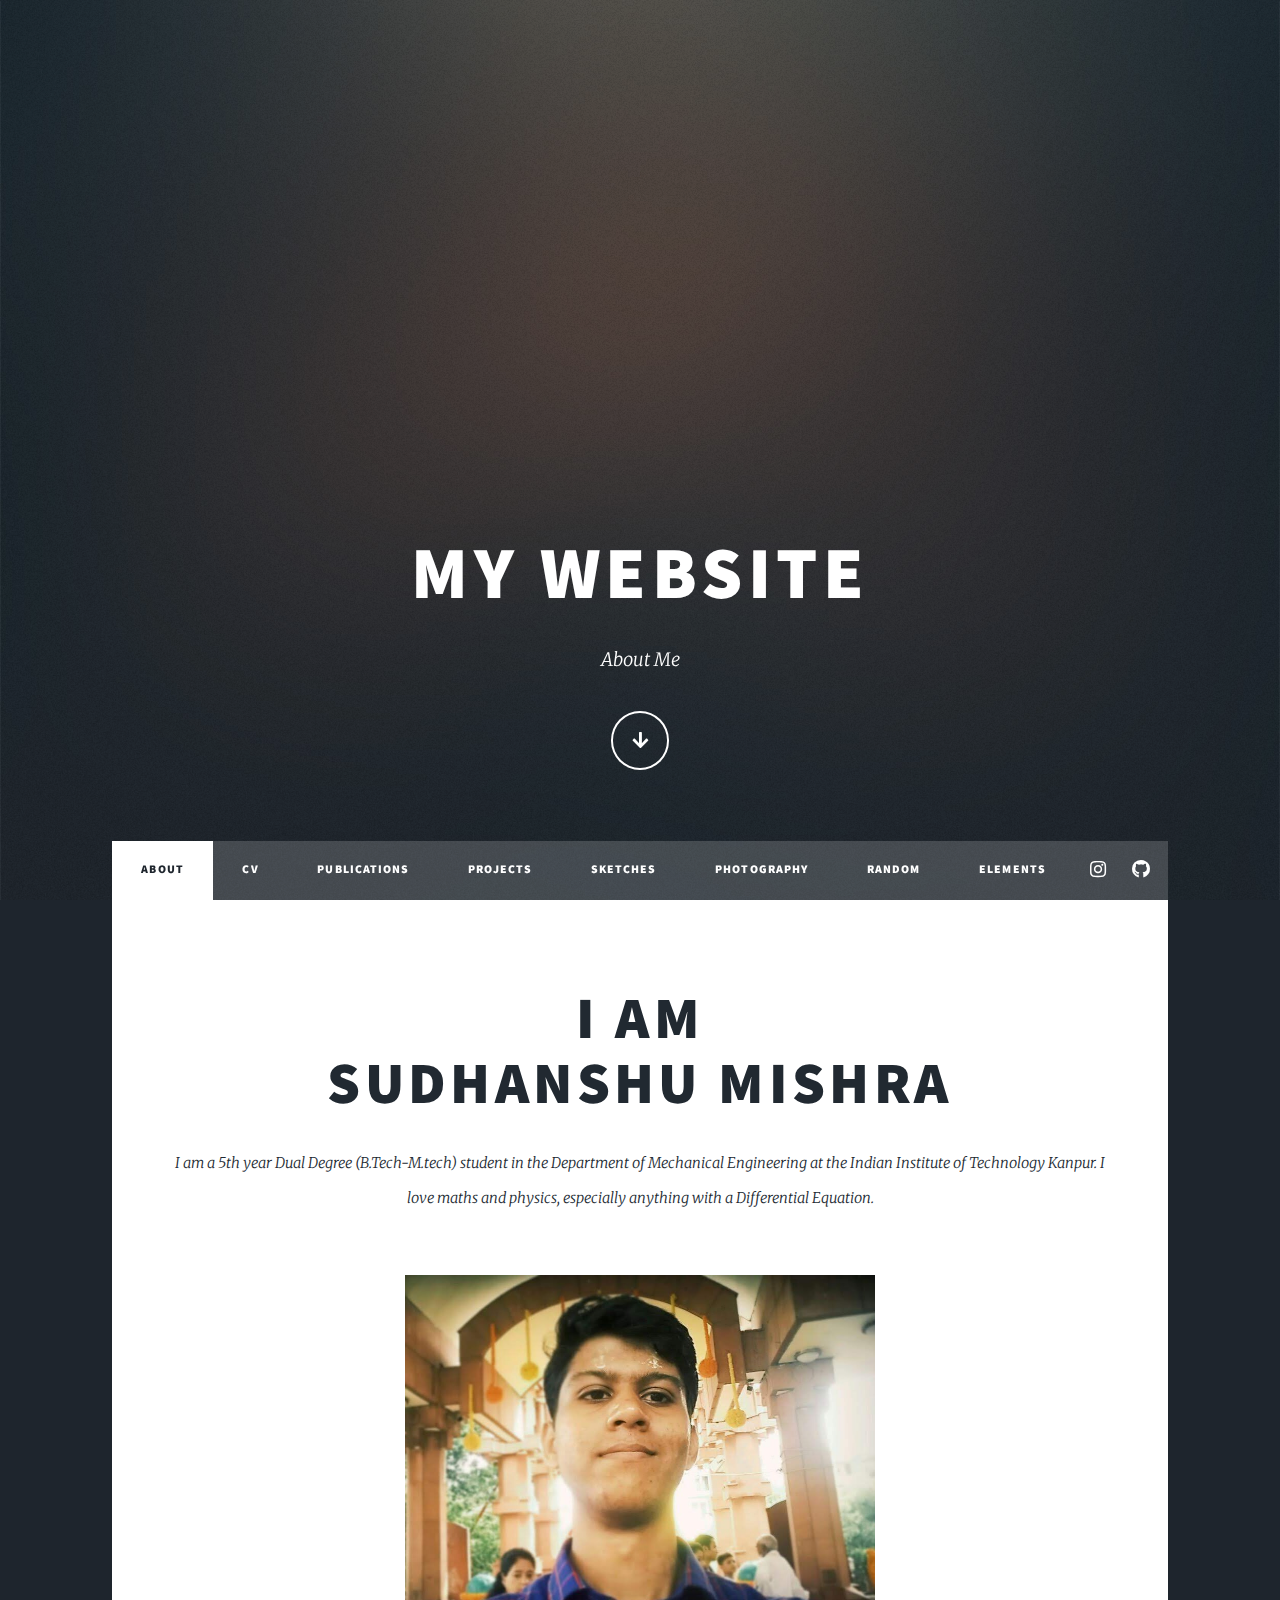
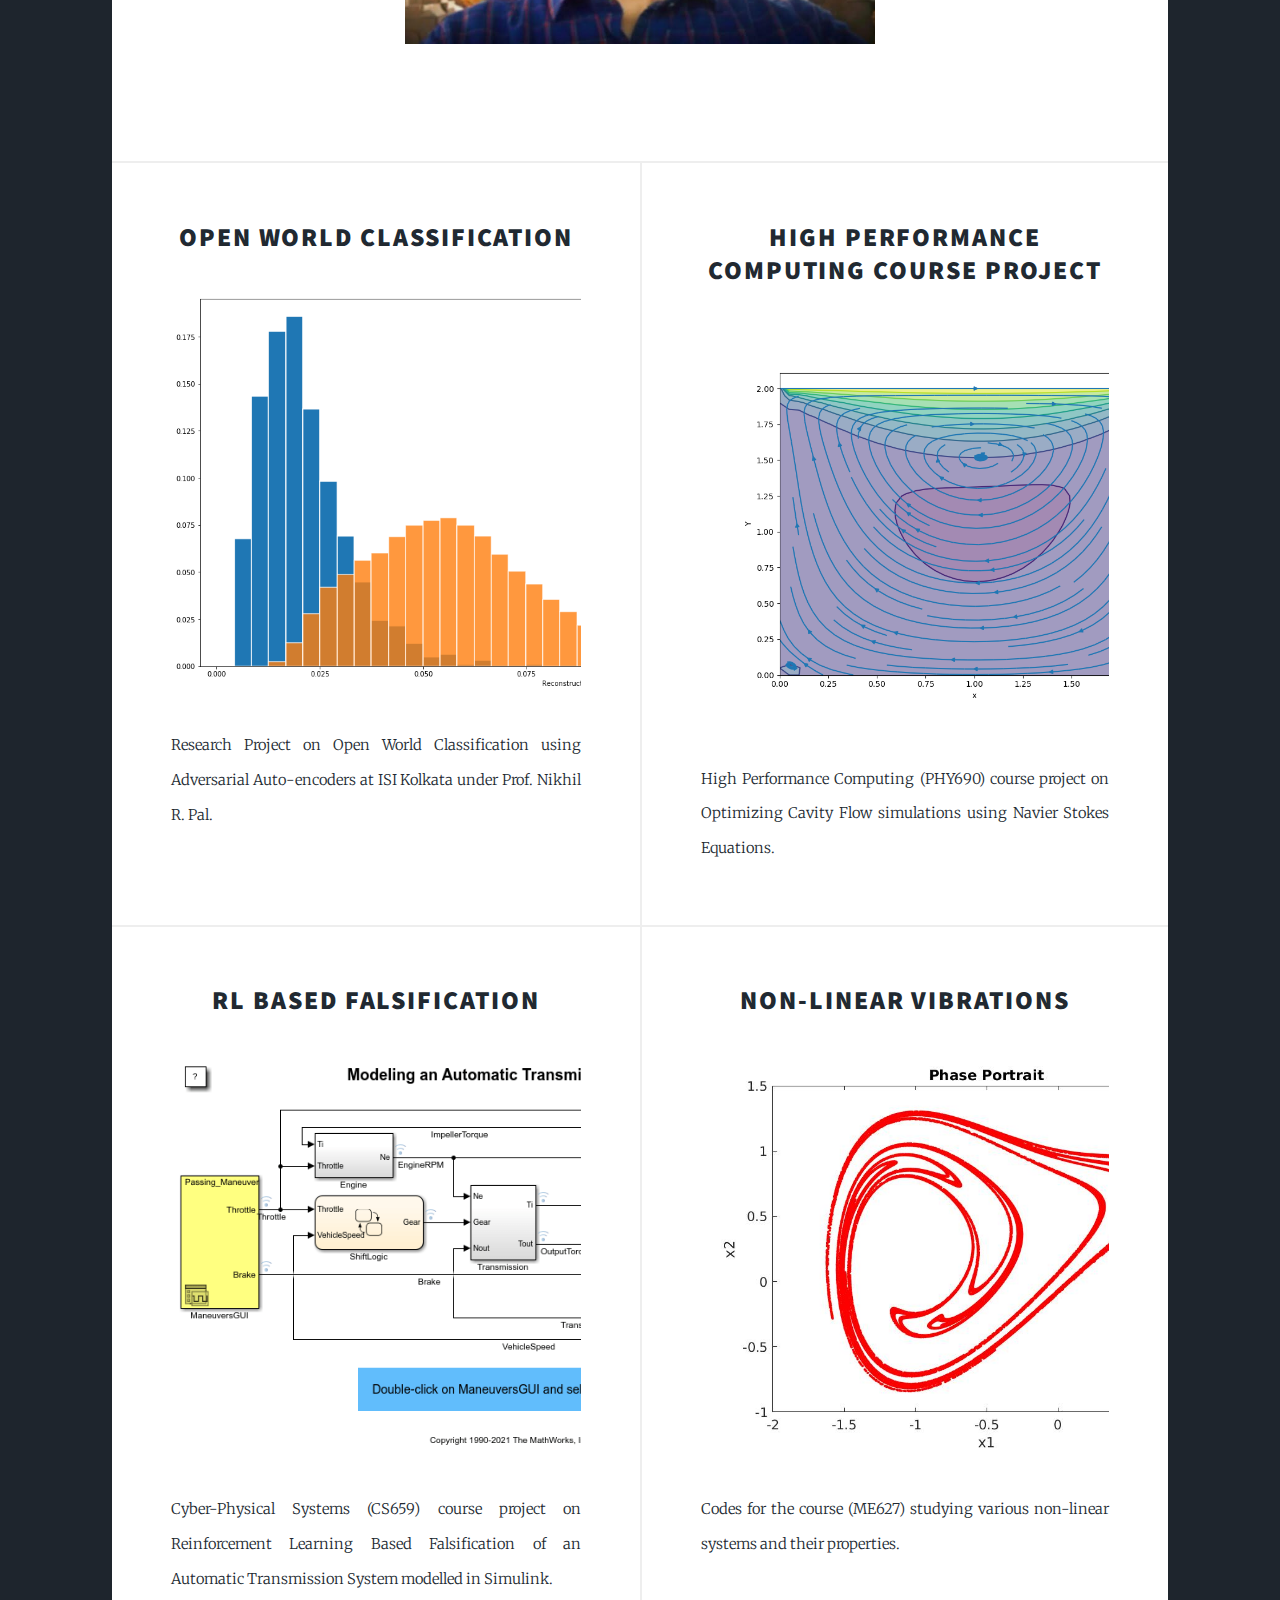
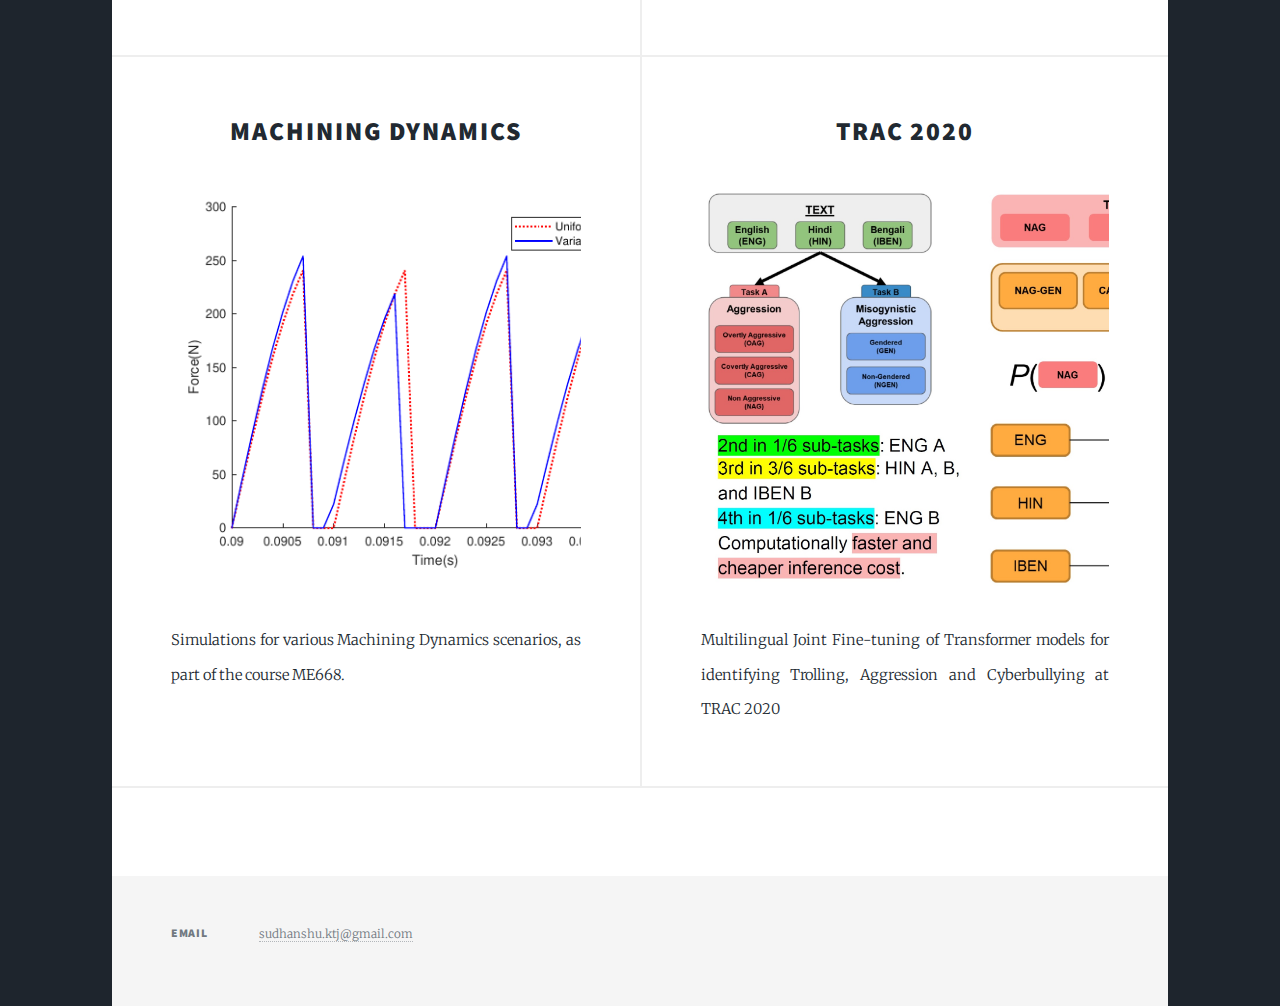
==== index.html @ 84d6fcf0 "added website starter code" ====
<!DOCTYPE HTML>
<!--
	Massively by HTML5 UP
	html5up.net | @ajlkn
	Free for personal and commercial use under the CCA 3.0 license (html5up.net/license)
-->
<html>
	<head>
		<title>My Portfolio</title>
		<meta charset="utf-8" />
		<meta name="viewport" content="width=device-width, initial-scale=1, user-scalable=no" />
		<link rel="stylesheet" href="assets/css/main.css" />
		<noscript><link rel="stylesheet" href="assets/css/noscript.css" /></noscript>
	</head>
	<body class="is-preload">

		<!-- Wrapper -->
			<div id="wrapper" class="fade-in">

				<!-- Intro -->
					<div id="intro">
						<h1>My Website</h1>
						<p> About Me</p>
						<ul class="actions">
							<li><a href="#header" class="button icon solid solo fa-arrow-down scrolly">Continue</a></li>
						</ul>
					</div>

				<!-- Header -->
					<header id="header">
						<a href="index.html" class="logo">Portfolio</a>
					</header>

				<!-- Nav -->
					<nav id="nav">
						<ul class="links">
							<li class="active"><a href="index.html">About Me</a></li>
							<li><a href="generic.html">CV</a></li>
							<li><a href="generic.html">Publications</a></li>
							<li><a href="generic.html">Projects</a></li>
							<li><a href="sketch.html">Sketches</a></li>
							<li><a href="generic.html">Photography</a></li>
							<li><a href="generic.html">Random Stuff</a></li>
							<li><a href="elements.html">Elements Reference</a></li>
						</ul>
						<ul class="icons">
							<li><a href="https://www.instagram.com/the_sudhanshu_mishra/" class="icon brands fa-instagram"><span class="label">Instagram</span></a></li>
							<li><a href="https://github.com/ghostktjMactavish" class="icon brands fa-github"><span class="label">GitHub</span></a></li>
						</ul>
					</nav>

				<!-- Main -->
					<div id="main">

						<!-- Featured Post -->
							<article class="post featured">
								<header class="major">
									
									<h2><a href="#">I am<br />
									Sudhanshu Mishra</a></h2>
									<p>I am a 5th year Dual Degree (B.Tech-M.tech) student in the Department of Mechanical Engineering at the Indian Institute of Technology Kanpur. I love maths and physics, especially anything with a Differential Equation.</p>
								</header>
								<a href="#" class="image main"><img src="images/ProfilePic.jpg" alt="" /></a>
							</article>

						<!-- Posts -->
							<section class="posts">
								<article>
									<header>
										<h2><a href="https://github.com/ghostktjMactavish/Adversarial-Autoencoders">Open World Classification</a></h2>
									</header>
									<a href="#" class="image fit"><img src="images/OpenWorld.png" alt="" /></a>
									<p>Research Project on Open World Classification using Adversarial Auto-encoders at ISI Kolkata under Prof. Nikhil R. Pal.</p>
								</article>
								<article>
									<header>
										<h2><a href="https://github.com/ghostktjMactavish/PHY690Code">High Performance Computing Course Project</a></h2>
									</header>
									<a href="#" class="image fit"><img src="images/PHY690.png" alt="" /></a>
									<p>High Performance Computing (PHY690) course project on Optimizing Cavity Flow simulations using Navier Stokes Equations.</p>
								</article>
								<article>
									<header>
										<h2><a href="https://github.com/ghostktjMactavish/CS659_Project">RL based Falsification</a></h2>
									</header>
									<a href="#" class="image fit"><img src="images/CS659.png" alt="" /></a>
									<p>Cyber-Physical Systems (CS659) course project on Reinforcement Learning Based Falsification of an Automatic Transmission System modelled in Simulink.</p>
								</article>
								<article>
									<header>
										<h2><a href="https://github.com/ghostktjMactavish/Adversarial-Autoencoders">Non-Linear Vibrations</a></h2>
									</header>
									<a href="#" class="image fit"><img src="images/phase_port_IC_chaos.jpg" alt="" /></a>
									<p>Codes for the course (ME627) studying various non-linear systems and their properties.</p>
								</article>
								<article>
									<header>
										<h2><a href="https://github.com/ghostktjMactavish/Adversarial-Autoencoders">Machining Dynamics</a></h2>
									</header>
									<a href="#" class="image fit"><img src="images/ME668.png" alt="" /></a>
									<p>Simulations for various Machining Dynamics scenarios, as part of the course ME668.</p>
								</article>
								<article>
									<header>
										<h2><a href="https://github.com/socialmediaie/TRAC2020">TRAC 2020</a></h2>
									</header>
									<a href="#" class="image fit"><img src="images/TRAC2020.jpg" alt="" /></a>
									<p>Multilingual Joint Fine-tuning of Transformer models for identifying Trolling, Aggression and Cyberbullying at TRAC 2020</p>
								</article>
							</section>

						<!-- Footer -->
							<footer>
								<!----
								<div class="pagination">
									<a href="#" class="page active">1</a>
									<a href="#" class="page">2</a>
									<span class="extra">&hellip;</span>
									<a href="#" class="page">...</a>
									<a href="#" class="next">Next</a>
								</div>
								-->
							</footer>
							

					</div>

				<!-- Footer -->
					<footer id="footer">
						<section class="split contact">
							<section>
								<h3>Email</h3>
								<p><a href="#">sudhanshu.ktj@gmail.com</a></p>
							</section>
						</section>
					</footer>

				<!-- Copyright -->

			</div>

		<!-- Scripts -->
			<script src="assets/js/jquery.min.js"></script>
			<script src="assets/js/jquery.scrollex.min.js"></script>
			<script src="assets/js/jquery.scrolly.min.js"></script>
			<script src="assets/js/browser.min.js"></script>
			<script src="assets/js/breakpoints.min.js"></script>
			<script src="assets/js/util.js"></script>
			<script src="assets/js/main.js"></script>

	</body>
</html>
---- assets/css/main.css ----
@import url(fontawesome-all.min.css);
@import url("https://fonts.googleapis.com/css?family=Merriweather:300,700,300italic,700italic|Source+Sans+Pro:900");

/*
	Massively by HTML5 UP
	html5up.net | @ajlkn
	Free for personal and commercial use under the CCA 3.0 license (html5up.net/license)
*/

html, body, div, span, applet, object,
iframe, h1, h2, h3, h4, h5, h6, p, blockquote,
pre, a, abbr, acronym, address, big, cite,
code, del, dfn, em, img, ins, kbd, q, s, samp,
small, strike, strong, sub, sup, tt, var, b,
u, i, center, dl, dt, dd, ol, ul, li, fieldset,
form, label, legend, table, caption, tbody,
tfoot, thead, tr, th, td, article, aside,
canvas, details, embed, figure, figcaption,
footer, header, hgroup, menu, nav, output, ruby,
section, summary, time, mark, audio, video {
	margin: 0;
	padding: 0;
	border: 0;
	font-size: 100%;
	font: inherit;
	vertical-align: baseline;}

article, aside, details, figcaption, figure,
footer, header, hgroup, menu, nav, section {
	display: block;}

body {
	line-height: 1;
}

ol, ul {
	list-style: none;
}

blockquote, q {
	quotes: none;
}

	blockquote:before, blockquote:after, q:before, q:after {
		content: '';
		content: none;
	}

table {
	border-collapse: collapse;
	border-spacing: 0;
}

body {
	-webkit-text-size-adjust: none;
}

mark {
	background-color: transparent;
	color: inherit;
}

input::-moz-focus-inner {
	border: 0;
	padding: 0;
}

input, select, textarea {
	-moz-appearance: none;
	-webkit-appearance: none;
	-ms-appearance: none;
	appearance: none;
}

/* Basic */

	@-ms-viewport {
		width: device-width;
	}

	body {
		-ms-overflow-style: scrollbar;
	}

	@media screen and (max-width: 480px) {

		html, body {
			min-width: 320px;
		}

	}

	html {
		box-sizing: border-box;
	}

	*, *:before, *:after {
		box-sizing: inherit;
	}

	body {
		background-color: #1e252d;
	}

		body.is-preload *, body.is-preload *:before, body.is-preload *:after {
			-moz-animation: none !important;
			-webkit-animation: none !important;
			-ms-animation: none !important;
			animation: none !important;
			-moz-transition: none !important;
			-webkit-transition: none !important;
			-ms-transition: none !important;
			transition: none !important;
		}

/* Type */

	html {
		font-size: 16pt;
	}

		@media screen and (max-width: 1680px) {

			html {
				font-size: 12pt;
			}

		}

		@media screen and (max-width: 1280px) {

			html {
				font-size: 11pt;
			}

		}

		@media screen and (max-width: 360px) {

			html {
				font-size: 10pt;
			}

		}

	body {
		color: #212931;
	}

	body, input, select, textarea {
		font-family: "Merriweather", Georgia, serif;
		font-weight: 300;
		font-size: 1rem;
		line-height: 2.375;
	}

	a {
		-moz-transition: color 0.2s ease-in-out, background-color 0.2s ease-in-out, border-color 0.2s ease-in-out, box-shadow 0.2s ease-in-out;
		-webkit-transition: color 0.2s ease-in-out, background-color 0.2s ease-in-out, border-color 0.2s ease-in-out, box-shadow 0.2s ease-in-out;
		-ms-transition: color 0.2s ease-in-out, background-color 0.2s ease-in-out, border-color 0.2s ease-in-out, box-shadow 0.2s ease-in-out;
		transition: color 0.2s ease-in-out, background-color 0.2s ease-in-out, border-color 0.2s ease-in-out, box-shadow 0.2s ease-in-out;
		border-bottom: dotted 1px;
		text-decoration: none;
	}

		a:hover {
			border-bottom-color: transparent;
		}

	strong, b {
		font-weight: 600;
	}

	em, i {
		font-style: italic;
	}

	p {
		text-align: justify;
		margin: 0 0 2rem 0;
	}

	h1, h2, h3, h4, h5, h6 {
		font-family: "Source Sans Pro", Helvetica, sans-serif;
		font-weight: 900;
		line-height: 1.5;
		letter-spacing: 0.075em;
		text-transform: uppercase;
		margin: 0 0 1rem 0;
	}

		h1 a, h2 a, h3 a, h4 a, h5 a, h6 a {
			border-bottom: 0;
			color: inherit;
			text-decoration: none;
		}

	h1 {
		font-size: 4rem;
		line-height: 1.1;
		margin: 0 0 2rem 0;
	}

	h2 {
		font-size: 1.75rem;
		line-height: 1.3;
		margin: 0 0 1.5rem 0;
	}

	h3 {
		font-size: 1.25rem;
		margin: 0 0 1.5rem 0;
	}

	h4 {
		font-size: 1rem;
	}

	h5 {
		font-size: 0.9rem;
	}

	h6 {
		font-size: 0.8rem;
	}

	sub {
		font-size: 0.8rem;
		position: relative;
		top: 0.5rem;
	}

	sup {
		font-size: 0.8rem;
		position: relative;
		top: -0.5rem;
	}

	blockquote {
		border-left: solid 4px;
		font-style: italic;
		margin: 0 0 2rem 0;
		padding: 0.5rem 0 0.5rem 2rem;
	}

	code {
		border: solid 2px;
		font-family: "Courier New", monospace;
		font-size: 0.9rem;
		margin: 0 0.25rem;
		padding: 0.25rem 0.65rem;
	}

	pre {
		-webkit-overflow-scrolling: touch;
		font-family: "Courier New", monospace;
		font-size: 0.9rem;
		margin: 0 0 2rem 0;
	}

		pre code {
			display: block;
			line-height: 1.75;
			padding: 1rem 1.5rem;
			overflow-x: auto;
		}

	hr {
		border: 0;
		border-bottom: solid 2px;
		margin: 3rem 0;
	}

		hr.major {
			margin: 5rem 0;
		}

	.align-left {
		text-align: left;
	}

	.align-center {
		text-align: center;
	}

	.align-right {
		text-align: right;
	}

	input, select, textarea {
		color: #212931;
	}

	a {
		color: #212931;
		border-bottom-color: rgba(33, 41, 49, 0.5);
	}

		a:hover {
			border-bottom-color: transparent;
			color: #18bfef !important;
		}

	strong, b {
		color: #212931;
	}

	h1, h2, h3, h4, h5, h6 {
		color: #212931;
	}

	blockquote {
		border-left-color: #eeeeee;
	}

	code {
		background: rgba(220, 220, 220, 0.25);
		border-color: #eeeeee;
	}

	hr {
		border-bottom-color: #eeeeee;
	}

/* Row */

	.row {
		display: flex;
		flex-wrap: wrap;
		box-sizing: border-box;
		align-items: stretch;
	}

		.row > * {
			box-sizing: border-box;
		}

		.row.gtr-uniform > * > :last-child {
			margin-bottom: 0;
		}

		.row.aln-left {
			justify-content: flex-start;
		}

		.row.aln-center {
			justify-content: center;
		}

		.row.aln-right {
			justify-content: flex-end;
		}

		.row.aln-top {
			align-items: flex-start;
		}

		.row.aln-middle {
			align-items: center;
		}

		.row.aln-bottom {
			align-items: flex-end;
		}

		.row > .imp {
			order: -1;
		}

		.row > .col-1 {
			width: 8.33333%;
		}

		.row > .off-1 {
			margin-left: 8.33333%;
		}

		.row > .col-2 {
			width: 16.66667%;
		}

		.row > .off-2 {
			margin-left: 16.66667%;
		}

		.row > .col-3 {
			width: 25%;
		}

		.row > .off-3 {
			margin-left: 25%;
		}

		.row > .col-4 {
			width: 33.33333%;
		}

		.row > .off-4 {
			margin-left: 33.33333%;
		}

		.row > .col-5 {
			width: 41.66667%;
		}

		.row > .off-5 {
			margin-left: 41.66667%;
		}

		.row > .col-6 {
			width: 50%;
		}

		.row > .off-6 {
			margin-left: 50%;
		}

		.row > .col-7 {
			width: 58.33333%;
		}

		.row > .off-7 {
			margin-left: 58.33333%;
		}

		.row > .col-8 {
			width: 66.66667%;
		}

		.row > .off-8 {
			margin-left: 66.66667%;
		}

		.row > .col-9 {
			width: 75%;
		}

		.row > .off-9 {
			margin-left: 75%;
		}

		.row > .col-10 {
			width: 83.33333%;
		}

		.row > .off-10 {
			margin-left: 83.33333%;
		}

		.row > .col-11 {
			width: 91.66667%;
		}

		.row > .off-11 {
			margin-left: 91.66667%;
		}

		.row > .col-12 {
			width: 100%;
		}

		.row > .off-12 {
			margin-left: 100%;
		}

		.row.gtr-0 {
			margin-top: 0;
			margin-left: 0rem;
		}

			.row.gtr-0 > * {
				padding: 0 0 0 0rem;
			}

			.row.gtr-0.gtr-uniform {
				margin-top: 0rem;
			}

				.row.gtr-0.gtr-uniform > * {
					padding-top: 0rem;
				}

		.row.gtr-25 {
			margin-top: 0;
			margin-left: -0.375rem;
		}

			.row.gtr-25 > * {
				padding: 0 0 0 0.375rem;
			}

			.row.gtr-25.gtr-uniform {
				margin-top: -0.375rem;
			}

				.row.gtr-25.gtr-uniform > * {
					padding-top: 0.375rem;
				}

		.row.gtr-50 {
			margin-top: 0;
			margin-left: -0.75rem;
		}

			.row.gtr-50 > * {
				padding: 0 0 0 0.75rem;
			}

			.row.gtr-50.gtr-uniform {
				margin-top: -0.75rem;
			}

				.row.gtr-50.gtr-uniform > * {
					padding-top: 0.75rem;
				}

		.row {
			margin-top: 0;
			margin-left: -1.5rem;
		}

			.row > * {
				padding: 0 0 0 1.5rem;
			}

			.row.gtr-uniform {
				margin-top: -1.5rem;
			}

				.row.gtr-uniform > * {
					padding-top: 1.5rem;
				}

		.row.gtr-150 {
			margin-top: 0;
			margin-left: -2.25rem;
		}

			.row.gtr-150 > * {
				padding: 0 0 0 2.25rem;
			}

			.row.gtr-150.gtr-uniform {
				margin-top: -2.25rem;
			}

				.row.gtr-150.gtr-uniform > * {
					padding-top: 2.25rem;
				}

		.row.gtr-200 {
			margin-top: 0;
			margin-left: -3rem;
		}

			.row.gtr-200 > * {
				padding: 0 0 0 3rem;
			}

			.row.gtr-200.gtr-uniform {
				margin-top: -3rem;
			}

				.row.gtr-200.gtr-uniform > * {
					padding-top: 3rem;
				}

		@media screen and (max-width: 1680px) {

			.row {
				display: flex;
				flex-wrap: wrap;
				box-sizing: border-box;
				align-items: stretch;
			}

				.row > * {
					box-sizing: border-box;
				}

				.row.gtr-uniform > * > :last-child {
					margin-bottom: 0;
				}

				.row.aln-left {
					justify-content: flex-start;
				}

				.row.aln-center {
					justify-content: center;
				}

				.row.aln-right {
					justify-content: flex-end;
				}

				.row.aln-top {
					align-items: flex-start;
				}

				.row.aln-middle {
					align-items: center;
				}

				.row.aln-bottom {
					align-items: flex-end;
				}

				.row > .imp-xlarge {
					order: -1;
				}

				.row > .col-1-xlarge {
					width: 8.33333%;
				}

				.row > .off-1-xlarge {
					margin-left: 8.33333%;
				}

				.row > .col-2-xlarge {
					width: 16.66667%;
				}

				.row > .off-2-xlarge {
					margin-left: 16.66667%;
				}

				.row > .col-3-xlarge {
					width: 25%;
				}

				.row > .off-3-xlarge {
					margin-left: 25%;
				}

				.row > .col-4-xlarge {
					width: 33.33333%;
				}

				.row > .off-4-xlarge {
					margin-left: 33.33333%;
				}

				.row > .col-5-xlarge {
					width: 41.66667%;
				}

				.row > .off-5-xlarge {
					margin-left: 41.66667%;
				}

				.row > .col-6-xlarge {
					width: 50%;
				}

				.row > .off-6-xlarge {
					margin-left: 50%;
				}

				.row > .col-7-xlarge {
					width: 58.33333%;
				}

				.row > .off-7-xlarge {
					margin-left: 58.33333%;
				}

				.row > .col-8-xlarge {
					width: 66.66667%;
				}

				.row > .off-8-xlarge {
					margin-left: 66.66667%;
				}

				.row > .col-9-xlarge {
					width: 75%;
				}

				.row > .off-9-xlarge {
					margin-left: 75%;
				}

				.row > .col-10-xlarge {
					width: 83.33333%;
				}

				.row > .off-10-xlarge {
					margin-left: 83.33333%;
				}

				.row > .col-11-xlarge {
					width: 91.66667%;
				}

				.row > .off-11-xlarge {
					margin-left: 91.66667%;
				}

				.row > .col-12-xlarge {
					width: 100%;
				}

				.row > .off-12-xlarge {
					margin-left: 100%;
				}

				.row.gtr-0 {
					margin-top: 0;
					margin-left: 0rem;
				}

					.row.gtr-0 > * {
						padding: 0 0 0 0rem;
					}

					.row.gtr-0.gtr-uniform {
						margin-top: 0rem;
					}

						.row.gtr-0.gtr-uniform > * {
							padding-top: 0rem;
						}

				.row.gtr-25 {
					margin-top: 0;
					margin-left: -0.375rem;
				}

					.row.gtr-25 > * {
						padding: 0 0 0 0.375rem;
					}

					.row.gtr-25.gtr-uniform {
						margin-top: -0.375rem;
					}

						.row.gtr-25.gtr-uniform > * {
							padding-top: 0.375rem;
						}

				.row.gtr-50 {
					margin-top: 0;
					margin-left: -0.75rem;
				}

					.row.gtr-50 > * {
						padding: 0 0 0 0.75rem;
					}

					.row.gtr-50.gtr-uniform {
						margin-top: -0.75rem;
					}

						.row.gtr-50.gtr-uniform > * {
							padding-top: 0.75rem;
						}

				.row {
					margin-top: 0;
					margin-left: -1.5rem;
				}

					.row > * {
						padding: 0 0 0 1.5rem;
					}

					.row.gtr-uniform {
						margin-top: -1.5rem;
					}

						.row.gtr-uniform > * {
							padding-top: 1.5rem;
						}

				.row.gtr-150 {
					margin-top: 0;
					margin-left: -2.25rem;
				}

					.row.gtr-150 > * {
						padding: 0 0 0 2.25rem;
					}

					.row.gtr-150.gtr-uniform {
						margin-top: -2.25rem;
					}

						.row.gtr-150.gtr-uniform > * {
							padding-top: 2.25rem;
						}

				.row.gtr-200 {
					margin-top: 0;
					margin-left: -3rem;
				}

					.row.gtr-200 > * {
						padding: 0 0 0 3rem;
					}

					.row.gtr-200.gtr-uniform {
						margin-top: -3rem;
					}

						.row.gtr-200.gtr-uniform > * {
							padding-top: 3rem;
						}

		}

		@media screen and (max-width: 1280px) {

			.row {
				display: flex;
				flex-wrap: wrap;
				box-sizing: border-box;
				align-items: stretch;
			}

				.row > * {
					box-sizing: border-box;
				}

				.row.gtr-uniform > * > :last-child {
					margin-bottom: 0;
				}

				.row.aln-left {
					justify-content: flex-start;
				}

				.row.aln-center {
					justify-content: center;
				}

				.row.aln-right {
					justify-content: flex-end;
				}

				.row.aln-top {
					align-items: flex-start;
				}

				.row.aln-middle {
					align-items: center;
				}

				.row.aln-bottom {
					align-items: flex-end;
				}

				.row > .imp-large {
					order: -1;
				}

				.row > .col-1-large {
					width: 8.33333%;
				}

				.row > .off-1-large {
					margin-left: 8.33333%;
				}

				.row > .col-2-large {
					width: 16.66667%;
				}

				.row > .off-2-large {
					margin-left: 16.66667%;
				}

				.row > .col-3-large {
					width: 25%;
				}

				.row > .off-3-large {
					margin-left: 25%;
				}

				.row > .col-4-large {
					width: 33.33333%;
				}

				.row > .off-4-large {
					margin-left: 33.33333%;
				}

				.row > .col-5-large {
					width: 41.66667%;
				}

				.row > .off-5-large {
					margin-left: 41.66667%;
				}

				.row > .col-6-large {
					width: 50%;
				}

				.row > .off-6-large {
					margin-left: 50%;
				}

				.row > .col-7-large {
					width: 58.33333%;
				}

				.row > .off-7-large {
					margin-left: 58.33333%;
				}

				.row > .col-8-large {
					width: 66.66667%;
				}

				.row > .off-8-large {
					margin-left: 66.66667%;
				}

				.row > .col-9-large {
					width: 75%;
				}

				.row > .off-9-large {
					margin-left: 75%;
				}

				.row > .col-10-large {
					width: 83.33333%;
				}

				.row > .off-10-large {
					margin-left: 83.33333%;
				}

				.row > .col-11-large {
					width: 91.66667%;
				}

				.row > .off-11-large {
					margin-left: 91.66667%;
				}

				.row > .col-12-large {
					width: 100%;
				}

				.row > .off-12-large {
					margin-left: 100%;
				}

				.row.gtr-0 {
					margin-top: 0;
					margin-left: 0rem;
				}

					.row.gtr-0 > * {
						padding: 0 0 0 0rem;
					}

					.row.gtr-0.gtr-uniform {
						margin-top: 0rem;
					}

						.row.gtr-0.gtr-uniform > * {
							padding-top: 0rem;
						}

				.row.gtr-25 {
					margin-top: 0;
					margin-left: -0.375rem;
				}

					.row.gtr-25 > * {
						padding: 0 0 0 0.375rem;
					}

					.row.gtr-25.gtr-uniform {
						margin-top: -0.375rem;
					}

						.row.gtr-25.gtr-uniform > * {
							padding-top: 0.375rem;
						}

				.row.gtr-50 {
					margin-top: 0;
					margin-left: -0.75rem;
				}

					.row.gtr-50 > * {
						padding: 0 0 0 0.75rem;
					}

					.row.gtr-50.gtr-uniform {
						margin-top: -0.75rem;
					}

						.row.gtr-50.gtr-uniform > * {
							padding-top: 0.75rem;
						}

				.row {
					margin-top: 0;
					margin-left: -1.5rem;
				}

					.row > * {
						padding: 0 0 0 1.5rem;
					}

					.row.gtr-uniform {
						margin-top: -1.5rem;
					}

						.row.gtr-uniform > * {
							padding-top: 1.5rem;
						}

				.row.gtr-150 {
					margin-top: 0;
					margin-left: -2.25rem;
				}

					.row.gtr-150 > * {
						padding: 0 0 0 2.25rem;
					}

					.row.gtr-150.gtr-uniform {
						margin-top: -2.25rem;
					}

						.row.gtr-150.gtr-uniform > * {
							padding-top: 2.25rem;
						}

				.row.gtr-200 {
					margin-top: 0;
					margin-left: -3rem;
				}

					.row.gtr-200 > * {
						padding: 0 0 0 3rem;
					}

					.row.gtr-200.gtr-uniform {
						margin-top: -3rem;
					}

						.row.gtr-200.gtr-uniform > * {
							padding-top: 3rem;
						}

		}

		@media screen and (max-width: 980px) {

			.row {
				display: flex;
				flex-wrap: wrap;
				box-sizing: border-box;
				align-items: stretch;
			}

				.row > * {
					box-sizing: border-box;
				}

				.row.gtr-uniform > * > :last-child {
					margin-bottom: 0;
				}

				.row.aln-left {
					justify-content: flex-start;
				}

				.row.aln-center {
					justify-content: center;
				}

				.row.aln-right {
					justify-content: flex-end;
				}

				.row.aln-top {
					align-items: flex-start;
				}

				.row.aln-middle {
					align-items: center;
				}

				.row.aln-bottom {
					align-items: flex-end;
				}

				.row > .imp-medium {
					order: -1;
				}

				.row > .col-1-medium {
					width: 8.33333%;
				}

				.row > .off-1-medium {
					margin-left: 8.33333%;
				}

				.row > .col-2-medium {
					width: 16.66667%;
				}

				.row > .off-2-medium {
					margin-left: 16.66667%;
				}

				.row > .col-3-medium {
					width: 25%;
				}

				.row > .off-3-medium {
					margin-left: 25%;
				}

				.row > .col-4-medium {
					width: 33.33333%;
				}

				.row > .off-4-medium {
					margin-left: 33.33333%;
				}

				.row > .col-5-medium {
					width: 41.66667%;
				}

				.row > .off-5-medium {
					margin-left: 41.66667%;
				}

				.row > .col-6-medium {
					width: 50%;
				}

				.row > .off-6-medium {
					margin-left: 50%;
				}

				.row > .col-7-medium {
					width: 58.33333%;
				}

				.row > .off-7-medium {
					margin-left: 58.33333%;
				}

				.row > .col-8-medium {
					width: 66.66667%;
				}

				.row > .off-8-medium {
					margin-left: 66.66667%;
				}

				.row > .col-9-medium {
					width: 75%;
				}

				.row > .off-9-medium {
					margin-left: 75%;
				}

				.row > .col-10-medium {
					width: 83.33333%;
				}

				.row > .off-10-medium {
					margin-left: 83.33333%;
				}

				.row > .col-11-medium {
					width: 91.66667%;
				}

				.row > .off-11-medium {
					margin-left: 91.66667%;
				}

				.row > .col-12-medium {
					width: 100%;
				}

				.row > .off-12-medium {
					margin-left: 100%;
				}

				.row.gtr-0 {
					margin-top: 0;
					margin-left: 0rem;
				}

					.row.gtr-0 > * {
						padding: 0 0 0 0rem;
					}

					.row.gtr-0.gtr-uniform {
						margin-top: 0rem;
					}

						.row.gtr-0.gtr-uniform > * {
							padding-top: 0rem;
						}

				.row.gtr-25 {
					margin-top: 0;
					margin-left: -0.375rem;
				}

					.row.gtr-25 > * {
						padding: 0 0 0 0.375rem;
					}

					.row.gtr-25.gtr-uniform {
						margin-top: -0.375rem;
					}

						.row.gtr-25.gtr-uniform > * {
							padding-top: 0.375rem;
						}

				.row.gtr-50 {
					margin-top: 0;
					margin-left: -0.75rem;
				}

					.row.gtr-50 > * {
						padding: 0 0 0 0.75rem;
					}

					.row.gtr-50.gtr-uniform {
						margin-top: -0.75rem;
					}

						.row.gtr-50.gtr-uniform > * {
							padding-top: 0.75rem;
						}

				.row {
					margin-top: 0;
					margin-left: -1.5rem;
				}

					.row > * {
						padding: 0 0 0 1.5rem;
					}

					.row.gtr-uniform {
						margin-top: -1.5rem;
					}

						.row.gtr-uniform > * {
							padding-top: 1.5rem;
						}

				.row.gtr-150 {
					margin-top: 0;
					margin-left: -2.25rem;
				}

					.row.gtr-150 > * {
						padding: 0 0 0 2.25rem;
					}

					.row.gtr-150.gtr-uniform {
						margin-top: -2.25rem;
					}

						.row.gtr-150.gtr-uniform > * {
							padding-top: 2.25rem;
						}

				.row.gtr-200 {
					margin-top: 0;
					margin-left: -3rem;
				}

					.row.gtr-200 > * {
						padding: 0 0 0 3rem;
					}

					.row.gtr-200.gtr-uniform {
						margin-top: -3rem;
					}

						.row.gtr-200.gtr-uniform > * {
							padding-top: 3rem;
						}

		}

		@media screen and (max-width: 736px) {

			.row {
				display: flex;
				flex-wrap: wrap;
				box-sizing: border-box;
				align-items: stretch;
			}

				.row > * {
					box-sizing: border-box;
				}

				.row.gtr-uniform > * > :last-child {
					margin-bottom: 0;
				}

				.row.aln-left {
					justify-content: flex-start;
				}

				.row.aln-center {
					justify-content: center;
				}

				.row.aln-right {
					justify-content: flex-end;
				}

				.row.aln-top {
					align-items: flex-start;
				}

				.row.aln-middle {
					align-items: center;
				}

				.row.aln-bottom {
					align-items: flex-end;
				}

				.row > .imp-small {
					order: -1;
				}

				.row > .col-1-small {
					width: 8.33333%;
				}

				.row > .off-1-small {
					margin-left: 8.33333%;
				}

				.row > .col-2-small {
					width: 16.66667%;
				}

				.row > .off-2-small {
					margin-left: 16.66667%;
				}

				.row > .col-3-small {
					width: 25%;
				}

				.row > .off-3-small {
					margin-left: 25%;
				}

				.row > .col-4-small {
					width: 33.33333%;
				}

				.row > .off-4-small {
					margin-left: 33.33333%;
				}

				.row > .col-5-small {
					width: 41.66667%;
				}

				.row > .off-5-small {
					margin-left: 41.66667%;
				}

				.row > .col-6-small {
					width: 50%;
				}

				.row > .off-6-small {
					margin-left: 50%;
				}

				.row > .col-7-small {
					width: 58.33333%;
				}

				.row > .off-7-small {
					margin-left: 58.33333%;
				}

				.row > .col-8-small {
					width: 66.66667%;
				}

				.row > .off-8-small {
					margin-left: 66.66667%;
				}

				.row > .col-9-small {
					width: 75%;
				}

				.row > .off-9-small {
					margin-left: 75%;
				}

				.row > .col-10-small {
					width: 83.33333%;
				}

				.row > .off-10-small {
					margin-left: 83.33333%;
				}

				.row > .col-11-small {
					width: 91.66667%;
				}

				.row > .off-11-small {
					margin-left: 91.66667%;
				}

				.row > .col-12-small {
					width: 100%;
				}

				.row > .off-12-small {
					margin-left: 100%;
				}

				.row.gtr-0 {
					margin-top: 0;
					margin-left: 0rem;
				}

					.row.gtr-0 > * {
						padding: 0 0 0 0rem;
					}

					.row.gtr-0.gtr-uniform {
						margin-top: 0rem;
					}

						.row.gtr-0.gtr-uniform > * {
							padding-top: 0rem;
						}

				.row.gtr-25 {
					margin-top: 0;
					margin-left: -0.375rem;
				}

					.row.gtr-25 > * {
						padding: 0 0 0 0.375rem;
					}

					.row.gtr-25.gtr-uniform {
						margin-top: -0.375rem;
					}

						.row.gtr-25.gtr-uniform > * {
							padding-top: 0.375rem;
						}

				.row.gtr-50 {
					margin-top: 0;
					margin-left: -0.75rem;
				}

					.row.gtr-50 > * {
						padding: 0 0 0 0.75rem;
					}

					.row.gtr-50.gtr-uniform {
						margin-top: -0.75rem;
					}

						.row.gtr-50.gtr-uniform > * {
							padding-top: 0.75rem;
						}

				.row {
					margin-top: 0;
					margin-left: -1.5rem;
				}

					.row > * {
						padding: 0 0 0 1.5rem;
					}

					.row.gtr-uniform {
						margin-top: -1.5rem;
					}

						.row.gtr-uniform > * {
							padding-top: 1.5rem;
						}

				.row.gtr-150 {
					margin-top: 0;
					margin-left: -2.25rem;
				}

					.row.gtr-150 > * {
						padding: 0 0 0 2.25rem;
					}

					.row.gtr-150.gtr-uniform {
						margin-top: -2.25rem;
					}

						.row.gtr-150.gtr-uniform > * {
							padding-top: 2.25rem;
						}

				.row.gtr-200 {
					margin-top: 0;
					margin-left: -3rem;
				}

					.row.gtr-200 > * {
						padding: 0 0 0 3rem;
					}

					.row.gtr-200.gtr-uniform {
						margin-top: -3rem;
					}

						.row.gtr-200.gtr-uniform > * {
							padding-top: 3rem;
						}

		}

		@media screen and (max-width: 480px) {

			.row {
				display: flex;
				flex-wrap: wrap;
				box-sizing: border-box;
				align-items: stretch;
			}

				.row > * {
					box-sizing: border-box;
				}

				.row.gtr-uniform > * > :last-child {
					margin-bottom: 0;
				}

				.row.aln-left {
					justify-content: flex-start;
				}

				.row.aln-center {
					justify-content: center;
				}

				.row.aln-right {
					justify-content: flex-end;
				}

				.row.aln-top {
					align-items: flex-start;
				}

				.row.aln-middle {
					align-items: center;
				}

				.row.aln-bottom {
					align-items: flex-end;
				}

				.row > .imp-xsmall {
					order: -1;
				}

				.row > .col-1-xsmall {
					width: 8.33333%;
				}

				.row > .off-1-xsmall {
					margin-left: 8.33333%;
				}

				.row > .col-2-xsmall {
					width: 16.66667%;
				}

				.row > .off-2-xsmall {
					margin-left: 16.66667%;
				}

				.row > .col-3-xsmall {
					width: 25%;
				}

				.row > .off-3-xsmall {
					margin-left: 25%;
				}

				.row > .col-4-xsmall {
					width: 33.33333%;
				}

				.row > .off-4-xsmall {
					margin-left: 33.33333%;
				}

				.row > .col-5-xsmall {
					width: 41.66667%;
				}

				.row > .off-5-xsmall {
					margin-left: 41.66667%;
				}

				.row > .col-6-xsmall {
					width: 50%;
				}

				.row > .off-6-xsmall {
					margin-left: 50%;
				}

				.row > .col-7-xsmall {
					width: 58.33333%;
				}

				.row > .off-7-xsmall {
					margin-left: 58.33333%;
				}

				.row > .col-8-xsmall {
					width: 66.66667%;
				}

				.row > .off-8-xsmall {
					margin-left: 66.66667%;
				}

				.row > .col-9-xsmall {
					width: 75%;
				}

				.row > .off-9-xsmall {
					margin-left: 75%;
				}

				.row > .col-10-xsmall {
					width: 83.33333%;
				}

				.row > .off-10-xsmall {
					margin-left: 83.33333%;
				}

				.row > .col-11-xsmall {
					width: 91.66667%;
				}

				.row > .off-11-xsmall {
					margin-left: 91.66667%;
				}

				.row > .col-12-xsmall {
					width: 100%;
				}

				.row > .off-12-xsmall {
					margin-left: 100%;
				}

				.row.gtr-0 {
					margin-top: 0;
					margin-left: 0rem;
				}

					.row.gtr-0 > * {
						padding: 0 0 0 0rem;
					}

					.row.gtr-0.gtr-uniform {
						margin-top: 0rem;
					}

						.row.gtr-0.gtr-uniform > * {
							padding-top: 0rem;
						}

				.row.gtr-25 {
					margin-top: 0;
					margin-left: -0.375rem;
				}

					.row.gtr-25 > * {
						padding: 0 0 0 0.375rem;
					}

					.row.gtr-25.gtr-uniform {
						margin-top: -0.375rem;
					}

						.row.gtr-25.gtr-uniform > * {
							padding-top: 0.375rem;
						}

				.row.gtr-50 {
					margin-top: 0;
					margin-left: -0.75rem;
				}

					.row.gtr-50 > * {
						padding: 0 0 0 0.75rem;
					}

					.row.gtr-50.gtr-uniform {
						margin-top: -0.75rem;
					}

						.row.gtr-50.gtr-uniform > * {
							padding-top: 0.75rem;
						}

				.row {
					margin-top: 0;
					margin-left: -1.5rem;
				}

					.row > * {
						padding: 0 0 0 1.5rem;
					}

					.row.gtr-uniform {
						margin-top: -1.5rem;
					}

						.row.gtr-uniform > * {
							padding-top: 1.5rem;
						}

				.row.gtr-150 {
					margin-top: 0;
					margin-left: -2.25rem;
				}

					.row.gtr-150 > * {
						padding: 0 0 0 2.25rem;
					}

					.row.gtr-150.gtr-uniform {
						margin-top: -2.25rem;
					}

						.row.gtr-150.gtr-uniform > * {
							padding-top: 2.25rem;
						}

				.row.gtr-200 {
					margin-top: 0;
					margin-left: -3rem;
				}

					.row.gtr-200 > * {
						padding: 0 0 0 3rem;
					}

					.row.gtr-200.gtr-uniform {
						margin-top: -3rem;
					}

						.row.gtr-200.gtr-uniform > * {
							padding-top: 3rem;
						}

		}

		@media screen and (max-width: 360px) {

			.row {
				display: flex;
				flex-wrap: wrap;
				box-sizing: border-box;
				align-items: stretch;
			}

				.row > * {
					box-sizing: border-box;
				}

				.row.gtr-uniform > * > :last-child {
					margin-bottom: 0;
				}

				.row.aln-left {
					justify-content: flex-start;
				}

				.row.aln-center {
					justify-content: center;
				}

				.row.aln-right {
					justify-content: flex-end;
				}

				.row.aln-top {
					align-items: flex-start;
				}

				.row.aln-middle {
					align-items: center;
				}

				.row.aln-bottom {
					align-items: flex-end;
				}

				.row > .imp-xxsmall {
					order: -1;
				}

				.row > .col-1-xxsmall {
					width: 8.33333%;
				}

				.row > .off-1-xxsmall {
					margin-left: 8.33333%;
				}

				.row > .col-2-xxsmall {
					width: 16.66667%;
				}

				.row > .off-2-xxsmall {
					margin-left: 16.66667%;
				}

				.row > .col-3-xxsmall {
					width: 25%;
				}

				.row > .off-3-xxsmall {
					margin-left: 25%;
				}

				.row > .col-4-xxsmall {
					width: 33.33333%;
				}

				.row > .off-4-xxsmall {
					margin-left: 33.33333%;
				}

				.row > .col-5-xxsmall {
					width: 41.66667%;
				}

				.row > .off-5-xxsmall {
					margin-left: 41.66667%;
				}

				.row > .col-6-xxsmall {
					width: 50%;
				}

				.row > .off-6-xxsmall {
					margin-left: 50%;
				}

				.row > .col-7-xxsmall {
					width: 58.33333%;
				}

				.row > .off-7-xxsmall {
					margin-left: 58.33333%;
				}

				.row > .col-8-xxsmall {
					width: 66.66667%;
				}

				.row > .off-8-xxsmall {
					margin-left: 66.66667%;
				}

				.row > .col-9-xxsmall {
					width: 75%;
				}

				.row > .off-9-xxsmall {
					margin-left: 75%;
				}

				.row > .col-10-xxsmall {
					width: 83.33333%;
				}

				.row > .off-10-xxsmall {
					margin-left: 83.33333%;
				}

				.row > .col-11-xxsmall {
					width: 91.66667%;
				}

				.row > .off-11-xxsmall {
					margin-left: 91.66667%;
				}

				.row > .col-12-xxsmall {
					width: 100%;
				}

				.row > .off-12-xxsmall {
					margin-left: 100%;
				}

				.row.gtr-0 {
					margin-top: 0;
					margin-left: 0rem;
				}

					.row.gtr-0 > * {
						padding: 0 0 0 0rem;
					}

					.row.gtr-0.gtr-uniform {
						margin-top: 0rem;
					}

						.row.gtr-0.gtr-uniform > * {
							padding-top: 0rem;
						}

				.row.gtr-25 {
					margin-top: 0;
					margin-left: -0.375rem;
				}

					.row.gtr-25 > * {
						padding: 0 0 0 0.375rem;
					}

					.row.gtr-25.gtr-uniform {
						margin-top: -0.375rem;
					}

						.row.gtr-25.gtr-uniform > * {
							padding-top: 0.375rem;
						}

				.row.gtr-50 {
					margin-top: 0;
					margin-left: -0.75rem;
				}

					.row.gtr-50 > * {
						padding: 0 0 0 0.75rem;
					}

					.row.gtr-50.gtr-uniform {
						margin-top: -0.75rem;
					}

						.row.gtr-50.gtr-uniform > * {
							padding-top: 0.75rem;
						}

				.row {
					margin-top: 0;
					margin-left: -1.5rem;
				}

					.row > * {
						padding: 0 0 0 1.5rem;
					}

					.row.gtr-uniform {
						margin-top: -1.5rem;
					}

						.row.gtr-uniform > * {
							padding-top: 1.5rem;
						}

				.row.gtr-150 {
					margin-top: 0;
					margin-left: -2.25rem;
				}

					.row.gtr-150 > * {
						padding: 0 0 0 2.25rem;
					}

					.row.gtr-150.gtr-uniform {
						margin-top: -2.25rem;
					}

						.row.gtr-150.gtr-uniform > * {
							padding-top: 2.25rem;
						}

				.row.gtr-200 {
					margin-top: 0;
					margin-left: -3rem;
				}

					.row.gtr-200 > * {
						padding: 0 0 0 3rem;
					}

					.row.gtr-200.gtr-uniform {
						margin-top: -3rem;
					}

						.row.gtr-200.gtr-uniform > * {
							padding-top: 3rem;
						}

		}

/* Box */

	.box {
		border: solid 2px;
		margin-bottom: 2rem;
		padding: 1.5rem;
	}

		.box > :last-child,
		.box > :last-child > :last-child,
		.box > :last-child > :last-child > :last-child {
			margin-bottom: 0;
		}

		.box.alt {
			border: 0;
			border-radius: 0;
			padding: 0;
		}

	.box {
		border-color: #eeeeee;
	}

/* Button */

	input[type="submit"],
	input[type="reset"],
	input[type="button"],
	button,
	.button {
		-moz-appearance: none;
		-webkit-appearance: none;
		-ms-appearance: none;
		appearance: none;
		-moz-transition: background-color 0.2s ease-in-out, box-shadow 0.2s ease-in-out, color 0.2s ease-in-out;
		-webkit-transition: background-color 0.2s ease-in-out, box-shadow 0.2s ease-in-out, color 0.2s ease-in-out;
		-ms-transition: background-color 0.2s ease-in-out, box-shadow 0.2s ease-in-out, color 0.2s ease-in-out;
		transition: background-color 0.2s ease-in-out, box-shadow 0.2s ease-in-out, color 0.2s ease-in-out;
		border: 0;
		border-radius: 0;
		cursor: pointer;
		display: inline-block;
		font-family: "Source Sans Pro", Helvetica, sans-serif;
		font-size: 0.8rem;
		font-weight: 900;
		letter-spacing: 0.075em;
		height: 3rem;
		line-height: 3rem;
		padding: 0 2rem;
		text-align: center;
		text-decoration: none;
		text-transform: uppercase;
		white-space: nowrap;
	}

		input[type="submit"].icon:before,
		input[type="reset"].icon:before,
		input[type="button"].icon:before,
		button.icon:before,
		.button.icon:before {
			margin-right: 0.5rem;
		}

		input[type="submit"].icon.solo,
		input[type="reset"].icon.solo,
		input[type="button"].icon.solo,
		button.icon.solo,
		.button.icon.solo {
			position: relative;
			width: 4rem;
			height: 4rem;
			line-height: 4rem;
			border-radius: 4rem;
			text-indent: 4rem;
			overflow: hidden;
			padding: 0;
			white-space: nowrap;
		}

			input[type="submit"].icon.solo:before,
			input[type="reset"].icon.solo:before,
			input[type="button"].icon.solo:before,
			button.icon.solo:before,
			.button.icon.solo:before {
				position: absolute;
				display: block;
				top: 0;
				left: 0;
				width: inherit;
				height: inherit;
				line-height: inherit;
				font-size: 1.25rem;
				margin-right: 0;
				text-align: center;
				text-indent: 0;
			}

		input[type="submit"].fit,
		input[type="reset"].fit,
		input[type="button"].fit,
		button.fit,
		.button.fit {
			width: 100%;
		}

		input[type="submit"].small,
		input[type="reset"].small,
		input[type="button"].small,
		button.small,
		.button.small {
			font-size: 0.7rem;
			height: 2.5rem;
			line-height: 2.5rem;
			padding: 0 1.5rem;
		}

		input[type="submit"].large,
		input[type="reset"].large,
		input[type="button"].large,
		button.large,
		.button.large {
			font-size: 0.9rem;
			height: 3.5rem;
			line-height: 3.5rem;
			padding: 0 2.75rem;
		}

		@media screen and (max-width: 980px) {

			input[type="submit"],
			input[type="reset"],
			input[type="button"],
			button,
			.button {
				font-size: 0.9rem;
				height: 3.25rem;
				line-height: 3.25rem;
			}

				input[type="submit"].large,
				input[type="reset"].large,
				input[type="button"].large,
				button.large,
				.button.large {
					font-size: 1rem;
					height: 3.75rem;
					line-height: 3.75rem;
				}

		}

		input[type="submit"].disabled, input[type="submit"]:disabled,
		input[type="reset"].disabled,
		input[type="reset"]:disabled,
		input[type="button"].disabled,
		input[type="button"]:disabled,
		button.disabled,
		button:disabled,
		.button.disabled,
		.button:disabled {
			pointer-events: none;
			opacity: 0.25;
		}

	input[type="submit"],
	input[type="reset"],
	input[type="button"],
	button,
	.button {
		background-color: transparent;
		box-shadow: inset 0 0 0 2px #212931;
		color: #212931 !important;
	}

		input[type="submit"]:hover,
		input[type="reset"]:hover,
		input[type="button"]:hover,
		button:hover,
		.button:hover {
			box-shadow: inset 0 0 0 2px #18bfef;
			color: #18bfef !important;
		}

		input[type="submit"].primary,
		input[type="reset"].primary,
		input[type="button"].primary,
		button.primary,
		.button.primary {
			background-color: #212931;
			box-shadow: none;
			color: #ffffff !important;
		}

			input[type="submit"].primary:hover,
			input[type="reset"].primary:hover,
			input[type="button"].primary:hover,
			button.primary:hover,
			.button.primary:hover {
				background-color: #18bfef;
			}

/* Form */

	form {
		margin: 0 0 2rem 0;
	}

		form > :last-child {
			margin-bottom: 0;
		}

		form > .fields {
			display: -moz-flex;
			display: -webkit-flex;
			display: -ms-flex;
			display: flex;
			-moz-flex-wrap: wrap;
			-webkit-flex-wrap: wrap;
			-ms-flex-wrap: wrap;
			flex-wrap: wrap;
			width: calc(100% + 3rem);
			margin: -1.5rem 0 2rem -1.5rem;
		}

			form > .fields > .field {
				-moz-flex-grow: 0;
				-webkit-flex-grow: 0;
				-ms-flex-grow: 0;
				flex-grow: 0;
				-moz-flex-shrink: 0;
				-webkit-flex-shrink: 0;
				-ms-flex-shrink: 0;
				flex-shrink: 0;
				padding: 1.5rem 0 0 1.5rem;
				width: calc(100% - 1.5rem);
			}

				form > .fields > .field.half {
					width: calc(50% - 0.75rem);
				}

				form > .fields > .field.third {
					width: calc(100%/3 - 0.5rem);
				}

				form > .fields > .field.quarter {
					width: calc(25% - 0.375rem);
				}

		@media screen and (max-width: 480px) {

			form > .fields {
				width: calc(100% + 3rem);
				margin: -1.5rem 0 2rem -1.5rem;
			}

				form > .fields > .field {
					padding: 1.5rem 0 0 1.5rem;
					width: calc(100% - 1.5rem);
				}

					form > .fields > .field.half {
						width: calc(100% - 1.5rem);
					}

					form > .fields > .field.third {
						width: calc(100% - 1.5rem);
					}

					form > .fields > .field.quarter {
						width: calc(100% - 1.5rem);
					}

		}

	label {
		display: block;
		font-family: "Source Sans Pro", Helvetica, sans-serif;
		font-weight: 900;
		line-height: 1.5;
		letter-spacing: 0.075em;
		font-size: 0.8rem;
		text-transform: uppercase;
		margin: 0 0 0.75rem 0;
	}

		@media screen and (max-width: 980px) {

			label {
				font-size: 0.9rem;
			}

		}

	input[type="text"],
	input[type="password"],
	input[type="email"],
	select,
	textarea {
		-moz-appearance: none;
		-webkit-appearance: none;
		-ms-appearance: none;
		appearance: none;
		background: transparent;
		border-radius: 0;
		border: solid 2px;
		color: inherit;
		display: block;
		outline: 0;
		padding: 0 1rem;
		text-decoration: none;
		width: 100%;
	}

		input[type="text"]:invalid,
		input[type="password"]:invalid,
		input[type="email"]:invalid,
		select:invalid,
		textarea:invalid {
			box-shadow: none;
		}

	select {
		background-size: 1.25rem;
		background-repeat: no-repeat;
		background-position: calc(100% - 1rem) center;
		height: 3rem;
		padding-right: 3rem;
		text-overflow: ellipsis;
	}

		select:focus::-ms-value {
			background-color: transparent;
		}

		select::-ms-expand {
			display: none;
		}

	input[type="text"],
	input[type="password"],
	input[type="email"],
	select {
		height: 3rem;
	}

	textarea {
		padding: 0.75rem 1rem;
	}

	input[type="checkbox"],
	input[type="radio"] {
		-moz-appearance: none;
		-webkit-appearance: none;
		-ms-appearance: none;
		appearance: none;
		display: block;
		float: left;
		margin-right: -2rem;
		opacity: 0;
		width: 1rem;
		z-index: -1;
	}

		input[type="checkbox"] + label,
		input[type="radio"] + label {
			text-decoration: none;
			cursor: pointer;
			display: inline-block;
			font-size: 1rem;
			letter-spacing: 0;
			font-family: "Merriweather", Georgia, serif;
			text-transform: none;
			font-weight: 300;
			padding-left: 2.8rem;
			padding-right: 1rem;
			position: relative;
		}

			input[type="checkbox"] + label:before,
			input[type="radio"] + label:before {
				-moz-osx-font-smoothing: grayscale;
				-webkit-font-smoothing: antialiased;
				display: inline-block;
				font-style: normal;
				font-variant: normal;
				text-rendering: auto;
				line-height: 1;
				text-transform: none !important;
				font-family: 'Font Awesome 5 Free';
				font-weight: 900;
			}

			input[type="checkbox"] + label:before,
			input[type="radio"] + label:before {
				border-radius: 0;
				border: solid 2px;
				content: '';
				display: inline-block;
				font-size: 0.8rem;
				height: 1.8rem;
				left: 0;
				line-height: 1.65rem;
				position: absolute;
				text-align: center;
				top: -0.125rem;
				width: 1.8rem;
			}

		input[type="checkbox"]:checked + label:before,
		input[type="radio"]:checked + label:before {
			content: '\f00c';
		}

	input[type="checkbox"] + label:before {
		border-radius: 0;
	}

	input[type="radio"] + label:before {
		border-radius: 100%;
	}

	::-webkit-input-placeholder {
		opacity: 1.0;
	}

	:-moz-placeholder {
		opacity: 1.0;
	}

	::-moz-placeholder {
		opacity: 1.0;
	}

	:-ms-input-placeholder {
		opacity: 1.0;
	}

	label {
		color: #212931;
	}

	input[type="text"],
	input[type="password"],
	input[type="email"],
	select,
	textarea {
		border-color: #eeeeee;
	}

		input[type="text"]:focus,
		input[type="password"]:focus,
		input[type="email"]:focus,
		select:focus,
		textarea:focus {
			border-color: #18bfef;
		}

	select {
		background-image: url("data:image/svg+xml;charset=utf8,%3Csvg xmlns='http://www.w3.org/2000/svg' width='40' height='40' preserveAspectRatio='none' viewBox='0 0 40 40'%3E%3Cpath d='M9.4,12.3l10.4,10.4l10.4-10.4c0.2-0.2,0.5-0.4,0.9-0.4c0.3,0,0.6,0.1,0.9,0.4l3.3,3.3c0.2,0.2,0.4,0.5,0.4,0.9 c0,0.4-0.1,0.6-0.4,0.9L20.7,31.9c-0.2,0.2-0.5,0.4-0.9,0.4c-0.3,0-0.6-0.1-0.9-0.4L4.3,17.3c-0.2-0.2-0.4-0.5-0.4-0.9 c0-0.4,0.1-0.6,0.4-0.9l3.3-3.3c0.2-0.2,0.5-0.4,0.9-0.4S9.1,12.1,9.4,12.3z' fill='%23eeeeee' /%3E%3C/svg%3E");
	}

		select option {
			background-color: #ffffff;
			color: #212931;
		}

	.select-wrapper:before {
		color: #eeeeee;
	}

	input[type="checkbox"] + label,
	input[type="radio"] + label {
		color: #212931;
	}

		input[type="checkbox"] + label:before,
		input[type="radio"] + label:before {
			border-color: #eeeeee;
		}

	input[type="checkbox"]:checked + label:before,
	input[type="radio"]:checked + label:before {
		background-color: #212931;
		border-color: #212931;
		color: #ffffff;
	}

	input[type="checkbox"]:focus + label:before,
	input[type="radio"]:focus + label:before {
		border-color: #18bfef;
	}

	::-webkit-input-placeholder {
		color: #909498 !important;
	}

	:-moz-placeholder {
		color: #909498 !important;
	}

	::-moz-placeholder {
		color: #909498 !important;
	}

	:-ms-input-placeholder {
		color: #909498 !important;
	}

	.formerize-placeholder {
		color: #909498 !important;
	}

/* Icon */

	.icon {
		text-decoration: none;
		border-bottom: none;
		position: relative;
	}

		.icon:before {
			-moz-osx-font-smoothing: grayscale;
			-webkit-font-smoothing: antialiased;
			display: inline-block;
			font-style: normal;
			font-variant: normal;
			text-rendering: auto;
			line-height: 1;
			text-transform: none !important;
			font-family: 'Font Awesome 5 Free';
			font-weight: 400;
		}

		.icon > .label {
			display: none;
		}

		.icon:before {
			line-height: inherit;
		}

		.icon.solid:before {
			font-weight: 900;
		}

		.icon.brands:before {
			font-family: 'Font Awesome 5 Brands';
		}

/* Image */

	.image {
		border: 0;
		display: inline-block;
		position: relative;
	}

		.image img {
			display: block;
		}

		.image.left, .image.right {
			max-width: 40%;
		}

			.image.left img, .image.right img {
				width: 100%;
			}

		.image.left {
			float: left;
			margin: 0 2rem 2rem 0;
			top: 0.75rem;
		}

		.image.right {
			float: right;
			margin: 0 0 2rem 2rem;
			top: 0.75rem;
		}

		.image.fit {
			display: block;
			margin: 2.5rem 0;
			width: 100%;
		}

			.image.fit:first-child {
				margin-top: 0;
			}

			.image.fit img {
				margin-left: auto;
  				margin-right: auto;
				height:400px;
			}

		.image.main {
			display: block;
			margin: 4rem 0;
			margin-left: auto;
  			margin-right: auto;
			width: 50%;
		}

			.image.main:first-child {
				margin-top: 0;
			}

			.image.main img {
				width: 100%;
			}

		@media screen and (max-width: 736px) {

			.image.fit {
				margin: 2rem 0;
			}

			.image.main {
				margin: 2rem 0;
			}

		}

	a.image {
		overflow: hidden;
	}

		a.image img {
			-moz-transition: -moz-transform 0.2s ease-out;
			-webkit-transition: -webkit-transform 0.2s ease-out;
			-ms-transition: -ms-transform 0.2s ease-out;
			transition: transform 0.2s ease-out;
		}

		a.image:hover img {
			-moz-transform: scale(1.05);
			-webkit-transform: scale(1.05);
			-ms-transform: scale(1.05);
			transform: scale(1.05);
		}

/* Actions */

	ul.actions {
		display: -moz-flex;
		display: -webkit-flex;
		display: -ms-flex;
		display: flex;
		cursor: default;
		list-style: none;
		margin-left: -1rem;
		padding-left: 0;
	}

		ul.actions li {
			padding: 0 0 0 1rem;
			vertical-align: middle;
		}

		ul.actions.special {
			-moz-justify-content: center;
			-webkit-justify-content: center;
			-ms-justify-content: center;
			justify-content: center;
			width: 100%;
			margin-left: 0;
		}

			ul.actions.special li:first-child {
				padding-left: 0;
			}

		ul.actions.stacked {
			-moz-flex-direction: column;
			-webkit-flex-direction: column;
			-ms-flex-direction: column;
			flex-direction: column;
			margin-left: 0;
		}

			ul.actions.stacked li {
				padding: 1.3rem 0 0 0;
			}

				ul.actions.stacked li:first-child {
					padding-top: 0;
				}

		ul.actions.fit {
			width: calc(100% + 1rem);
		}

			ul.actions.fit li {
				-moz-flex-grow: 1;
				-webkit-flex-grow: 1;
				-ms-flex-grow: 1;
				flex-grow: 1;
				-moz-flex-shrink: 1;
				-webkit-flex-shrink: 1;
				-ms-flex-shrink: 1;
				flex-shrink: 1;
				width: 100%;
			}

				ul.actions.fit li > * {
					width: 100%;
				}

			ul.actions.fit.stacked {
				width: 100%;
			}

		@media screen and (max-width: 480px) {

			ul.actions:not(.fixed) {
				-moz-flex-direction: column;
				-webkit-flex-direction: column;
				-ms-flex-direction: column;
				flex-direction: column;
				margin-left: 0;
				width: 100% !important;
			}

				ul.actions:not(.fixed) li {
					-moz-flex-grow: 1;
					-webkit-flex-grow: 1;
					-ms-flex-grow: 1;
					flex-grow: 1;
					-moz-flex-shrink: 1;
					-webkit-flex-shrink: 1;
					-ms-flex-shrink: 1;
					flex-shrink: 1;
					padding: 1rem 0 0 0;
					text-align: center;
					width: 100%;
				}

					ul.actions:not(.fixed) li > * {
						width: 100%;
					}

					ul.actions:not(.fixed) li:first-child {
						padding-top: 0;
					}

					ul.actions:not(.fixed) li input[type="submit"],
					ul.actions:not(.fixed) li input[type="reset"],
					ul.actions:not(.fixed) li input[type="button"],
					ul.actions:not(.fixed) li button,
					ul.actions:not(.fixed) li .button {
						width: 100%;
					}

						ul.actions:not(.fixed) li input[type="submit"].icon:before,
						ul.actions:not(.fixed) li input[type="reset"].icon:before,
						ul.actions:not(.fixed) li input[type="button"].icon:before,
						ul.actions:not(.fixed) li button.icon:before,
						ul.actions:not(.fixed) li .button.icon:before {
							margin-left: -0.5rem;
						}

		}

/* Icons */

	ul.icons {
		cursor: default;
		list-style: none;
		padding-left: 0;
	}

		ul.icons li {
			display: inline-block;
			padding: 0 0.5rem 0 0;
			vertical-align: middle;
		}

			ul.icons li:last-child {
				padding-right: 0;
			}

			ul.icons li .icon:before {
				width: 2.25rem;
				height: 2.25rem;
				line-height: 2.25rem;
				display: inline-block;
				text-align: center;
				border-radius: 100%;
				font-size: 1.25rem;
			}

		ul.icons.alt li .icon:before {
			-moz-transition: color 0.2s ease-in-out, background-color 0.2s ease-in-out, border-color 0.2s ease-in-out, box-shadow 0.2s ease-in-out;
			-webkit-transition: color 0.2s ease-in-out, background-color 0.2s ease-in-out, border-color 0.2s ease-in-out, box-shadow 0.2s ease-in-out;
			-ms-transition: color 0.2s ease-in-out, background-color 0.2s ease-in-out, border-color 0.2s ease-in-out, box-shadow 0.2s ease-in-out;
			transition: color 0.2s ease-in-out, background-color 0.2s ease-in-out, border-color 0.2s ease-in-out, box-shadow 0.2s ease-in-out;
			font-size: 1rem;
		}

/* List */

	ol {
		list-style: decimal;
		margin: 0 0 2rem 0;
		padding-left: 1.25rem;
	}

		ol li {
			padding-left: 0.25rem;
		}

	ul {
		list-style: disc;
		margin: 0 0 2rem 0;
		padding-left: 1rem;
	}

		ul li {
			padding-left: 0.5rem;
		}

		ul.divided {
			list-style: none;
			padding-left: 0;
		}

			ul.divided li {
				border-top: solid 1px;
				padding: 0.5rem 0;
			}

				ul.divided li:first-child {
					border-top: 0;
					padding-top: 0;
				}

	dl {
		margin: 0 0 2rem 0;
	}

		dl dt {
			display: block;
			font-weight: 600;
			margin: 0 0 1rem 0;
		}

		dl dd {
			margin-left: 2rem;
		}

	ul.divided li {
		border-top-color: #eeeeee;
	}

	ul.icons li a.icon:hover:before {
		color: #18bfef;
	}

	ul.icons.alt li .icon:before {
		box-shadow: inset 0 0 0 2px #eeeeee;
	}

	ul.icons.alt li a.icon:hover:before {
		box-shadow: inset 0 0 0 2px #18bfef;
	}

/* Section/Article */

	section.special, article.special {
		text-align: center;
	}

	header {
		cursor: default;
	}

		header > .date {
			display: block;
			font-size: 0.8rem;
			height: 1;
			margin: 0 0 1rem 0;
			position: relative;
		}

		header > p {
			font-style: italic;
		}

		header > h1 + p {
			font-size: 1.1rem;
			margin-top: -0.5rem;
			line-height: 2;
		}

		header > h2 + p {
			font-size: 1rem;
			margin-top: -0.75rem;
		}

		header > h3 + p {
			font-size: 0.9rem;
			margin-top: -0.75rem;
		}

		header > h4 + p {
			font-size: 0.8rem;
			margin-top: -0.75rem;
		}

		header.major {
			margin: 0 0 4rem 0;
			text-align: center;
		}

			header.major > :last-child {
				margin-bottom: 0;
			}

			header.major > p {
				margin-top: 0;
				text-align: center;
			}

			header.major > .date {
				font-size: 1rem;
				margin: 0 0 4rem 0;
			}

				header.major > .date:before, header.major > .date:after {
					content: '';
					display: block;
					position: absolute;
					top: 50%;
					width: calc(50% - 6rem);
					border-top: solid 2px;
				}

				header.major > .date:before {
					left: 0;
				}

				header.major > .date:after {
					right: 0;
				}

		@media screen and (max-width: 980px) {

			header br {
				display: none;
			}

		}

		@media screen and (max-width: 736px) {

			header.major {
				margin: 0 0 2rem 0;
			}

		}

	header.major .date:before, header.major .date:after {
		border-top-color: #eeeeee;
	}

/* Table */

	.table-wrapper {
		-webkit-overflow-scrolling: touch;
		overflow-x: auto;
	}

	table {
		margin: 0 0 2rem 0;
		width: 100%;
	}

		table tbody tr {
			border: solid 1px;
			border-left: 0;
			border-right: 0;
		}

		table td {
			padding: 0.75rem 0.75rem;
		}

		table th {
			font-family: "Source Sans Pro", Helvetica, sans-serif;
			font-size: 0.8rem;
			font-weight: 900;
			letter-spacing: 0.075em;
			line-height: 1.5;
			padding: 0 0.75rem 0.75rem 0.75rem;
			text-align: left;
			text-transform: uppercase;
		}

			@media screen and (max-width: 980px) {

				table th {
					font-size: 0.9rem;
				}

			}

		table thead {
			border-bottom: solid 2px;
		}

		table tfoot {
			border-top: solid 2px;
		}

		table.alt {
			border-collapse: separate;
		}

			table.alt tbody tr td {
				border: solid 1px;
				border-left-width: 0;
				border-top-width: 0;
			}

				table.alt tbody tr td:first-child {
					border-left-width: 1px;
				}

			table.alt tbody tr:first-child td {
				border-top-width: 1px;
			}

			table.alt thead {
				border-bottom: 0;
			}

			table.alt tfoot {
				border-top: 0;
			}

	table tbody tr {
		border-color: #eeeeee;
	}

		table tbody tr:nth-child(2n + 1) {
			background-color: rgba(220, 220, 220, 0.25);
		}

	table th {
		color: #212931;
	}

	table thead {
		border-bottom-color: #eeeeee;
	}

	table tfoot {
		border-top-color: #eeeeee;
	}

	table.alt tbody tr td {
		border-color: #eeeeee;
	}

/* Pagination */

	.pagination {
		display: -moz-inline-flex;
		display: -webkit-inline-flex;
		display: -ms-inline-flex;
		display: inline-flex;
		-moz-user-select: none;
		-webkit-user-select: none;
		-ms-user-select: none;
		user-select: none;
		cursor: default;
		list-style: none;
		margin: 0 0 2rem 2px;
		padding: 0;
	}

		.pagination a, .pagination span {
			-moz-transition: background-color 0.2s ease-in-out, border-color 0.2s ease-in-out, box-shadow 0.2s ease-in-out, color 0.2s ease-in-out;
			-webkit-transition: background-color 0.2s ease-in-out, border-color 0.2s ease-in-out, box-shadow 0.2s ease-in-out, color 0.2s ease-in-out;
			-ms-transition: background-color 0.2s ease-in-out, border-color 0.2s ease-in-out, box-shadow 0.2s ease-in-out, color 0.2s ease-in-out;
			transition: background-color 0.2s ease-in-out, border-color 0.2s ease-in-out, box-shadow 0.2s ease-in-out, color 0.2s ease-in-out;
			border: solid 2px;
			display: inline-block;
			font-family: "Source Sans Pro", Helvetica, sans-serif;
			font-size: 0.8rem;
			font-weight: 900;
			height: 3rem;
			letter-spacing: 0.075em;
			line-height: calc(3rem - 4px);
			margin-left: -2px;
			min-width: 3rem;
			position: relative;
			text-align: center;
			text-decoration: none;
			text-transform: uppercase;
		}

		.pagination .next, .pagination .previous {
			text-decoration: none;
			padding: 0 1.75rem;
		}

			.pagination .next:before, .pagination .previous:before {
				-moz-osx-font-smoothing: grayscale;
				-webkit-font-smoothing: antialiased;
				display: inline-block;
				font-style: normal;
				font-variant: normal;
				text-rendering: auto;
				line-height: 1;
				text-transform: none !important;
				font-family: 'Font Awesome 5 Free';
				font-weight: 900;
			}

			.pagination .next:before, .pagination .previous:before {
				display: inline-block;
				color: inherit !important;
				line-height: inherit;
			}

		.pagination .previous:before {
			content: '\f104';
			margin-right: 0.9375em;
		}

		.pagination .next:before {
			content: '\f105';
			float: right;
			margin-left: 0.9375em;
		}

		@media screen and (max-width: 980px) {

			.pagination a, .pagination span {
				font-size: 0.9rem;
			}

		}

		@media screen and (max-width: 480px) {

			.pagination .page, .pagination .extra {
				display: none;
			}

		}

	.pagination a, .pagination span {
		border-color: #eeeeee;
	}

	.pagination a {
		color: #212931 !important;
	}

		.pagination a:hover {
			color: #18bfef !important;
			border-color: #18bfef;
			z-index: 1;
		}

			.pagination a:hover + a,
			.pagination a:hover + span {
				border-left-color: #18bfef;
			}

		.pagination a.active {
			background-color: #eeeeee;
		}

	.pagination span {
		color: #eeeeee;
	}

/* Wrapper */

	#wrapper {
		-moz-transition: opacity 0.5s ease;
		-webkit-transition: opacity 0.5s ease;
		-ms-transition: opacity 0.5s ease;
		transition: opacity 0.5s ease;
		position: relative;
		z-index: 1;
		overflow: hidden;
	}

		#wrapper > .bg {
			position: absolute;
			top: 0;
			left: 0;
			width: 100%;
			height: 100%;
			background-color: #212931;
			background-image: url("../../images/overlay.png"), linear-gradient(0deg, rgba(0, 0, 0, 0.1), rgba(0, 0, 0, 0.1)), url("../../images/bg.jpg");
			background-size: auto,								auto,														100% auto;
			background-position: center,								center,														top center;
			background-repeat: repeat,								no-repeat,													no-repeat;
			background-attachment: scroll,								scroll,														scroll;
			z-index: -1;
		}

			#wrapper > .bg.fixed {
				position: fixed;
				width: 100vw;
				height: 100vh;
			}

		#wrapper.fade-in:before {
			pointer-events: none;
			-moz-transition: opacity 1s ease-in-out;
			-webkit-transition: opacity 1s ease-in-out;
			-ms-transition: opacity 1s ease-in-out;
			transition: opacity 1s ease-in-out;
			-moz-transition-delay: 0.75s;
			-webkit-transition-delay: 0.75s;
			-ms-transition-delay: 0.75s;
			transition-delay: 0.75s;
			background: #1e252d;
			content: '';
			display: block;
			height: 100%;
			left: 0;
			opacity: 0;
			position: fixed;
			top: 0;
			width: 100%;
		}

		body.is-preload #wrapper.fade-in:before {
			opacity: 1;
		}

		@media screen and (orientation: portrait) {

			#wrapper > .bg {
				background-size: auto,								auto,														auto 175%;
			}

		}

/* Intro */

	#intro {
		color: #ffffff;
		padding: 8rem 4rem 6rem 4rem ;
		-moz-align-items: center;
		-webkit-align-items: center;
		-ms-align-items: center;
		align-items: center;
		display: -moz-flex;
		display: -webkit-flex;
		display: -ms-flex;
		display: flex;
		-moz-flex-direction: column;
		-webkit-flex-direction: column;
		-ms-flex-direction: column;
		flex-direction: column;
		-moz-justify-content: -moz-flex-end;
		-webkit-justify-content: -webkit-flex-end;
		-ms-justify-content: -ms-flex-end;
		justify-content: flex-end;
		-moz-transition: opacity 1s ease, -moz-transform 1s ease;
		-webkit-transition: opacity 1s ease, -webkit-transform 1s ease;
		-ms-transition: opacity 1s ease, -ms-transform 1s ease;
		transition: opacity 1s ease, transform 1s ease;
		position: relative;
		cursor: default;
		text-align: center;
		z-index: 1;
		min-height: 100vh;
	}

		#intro input, #intro select, #intro textarea {
			color: #ffffff;
		}

		#intro a {
			color: #ffffff;
			border-bottom-color: rgba(255, 255, 255, 0.5);
		}

			#intro a:hover {
				border-bottom-color: transparent;
				color: #18bfef !important;
			}

		#intro strong, #intro b {
			color: #ffffff;
		}

		#intro h1, #intro h2, #intro h3, #intro h4, #intro h5, #intro h6 {
			color: #ffffff;
		}

		#intro blockquote {
			border-left-color: #ffffff;
		}

		#intro code {
			background: rgba(255, 255, 255, 0.075);
			border-color: #ffffff;
		}

		#intro hr {
			border-bottom-color: #ffffff;
		}

		#intro input[type="submit"],
		#intro input[type="reset"],
		#intro input[type="button"],
		#intro button,
		#intro .button {
			background-color: transparent;
			box-shadow: inset 0 0 0 2px #ffffff;
			color: #ffffff !important;
		}

			#intro input[type="submit"]:hover,
			#intro input[type="reset"]:hover,
			#intro input[type="button"]:hover,
			#intro button:hover,
			#intro .button:hover {
				box-shadow: inset 0 0 0 2px #18bfef;
				color: #18bfef !important;
			}

			#intro input[type="submit"].primary,
			#intro input[type="reset"].primary,
			#intro input[type="button"].primary,
			#intro button.primary,
			#intro .button.primary {
				background-color: #ffffff;
				box-shadow: none;
				color: #1e252d !important;
			}

				#intro input[type="submit"].primary:hover,
				#intro input[type="reset"].primary:hover,
				#intro input[type="button"].primary:hover,
				#intro button.primary:hover,
				#intro .button.primary:hover {
					background-color: #18bfef;
				}

		#intro h1 {
			font-size: 5rem;
			line-height: 1;
		}

		#intro p {
			font-size: 1.25rem;
			font-style: italic;
			margin-top: -0.25rem;
			text-align: center;
		}

		#intro + #header {
			margin-top: -20rem;
		}

			#intro + #header .logo {
				-moz-transform: translateY(2rem);
				-webkit-transform: translateY(2rem);
				-ms-transform: translateY(2rem);
				transform: translateY(2rem);
				opacity: 0;
				visibility: hidden;
			}

		#intro.hidden {
			pointer-events: none;
			-moz-transform: translateY(2rem);
			-webkit-transform: translateY(2rem);
			-ms-transform: translateY(2rem);
			transform: translateY(2rem);
			-moz-transition: opacity 0.5s ease, -moz-transform 0.5s ease, visibility 0.5s;
			-webkit-transition: opacity 0.5s ease, -webkit-transform 0.5s ease, visibility 0.5s;
			-ms-transition: opacity 0.5s ease, -ms-transform 0.5s ease, visibility 0.5s;
			transition: opacity 0.5s ease, transform 0.5s ease, visibility 0.5s;
			opacity: 0;
			visibility: hidden;
		}

			#intro.hidden + #header .logo {
				-moz-transform: translateY(0);
				-webkit-transform: translateY(0);
				-ms-transform: translateY(0);
				transform: translateY(0);
				opacity: 1;
				visibility: visible;
			}

		body.is-preload #intro {
			-moz-transform: translateY(2rem);
			-webkit-transform: translateY(2rem);
			-ms-transform: translateY(2rem);
			transform: translateY(2rem);
			opacity: 0;
		}

			body.is-preload #intro:not(.hidden) + #header + #nav {
				-moz-transform: translateY(4rem);
				-webkit-transform: translateY(4rem);
				-ms-transform: translateY(4rem);
				transform: translateY(4rem);
				opacity: 0;
			}

		@media screen and (max-width: 980px) {

			#intro {
				padding: 4rem 4rem 2rem 4rem ;
				min-height: 90vh;
			}

				#intro p br {
					display: none;
				}

				#intro + #header {
					margin-top: -14rem;
				}

		}

		@media screen and (max-width: 736px) {

			#intro {
				padding: 3rem 2rem 1rem 2rem ;
				min-height: 80vh;
			}

				#intro h1 {
					font-size: 3.25rem;
					line-height: 1.1;
					margin-bottom: 1rem;
				}

				#intro p {
					font-size: 1rem;
					margin-top: 0rem;
				}

				#intro .actions {
					display: none;
				}

		}

/* Header */

	#header {
		color: #ffffff;
		-moz-align-items: center;
		-webkit-align-items: center;
		-ms-align-items: center;
		align-items: center;
		display: -moz-flex;
		display: -webkit-flex;
		display: -ms-flex;
		display: flex;
		-moz-flex-direction: column;
		-webkit-flex-direction: column;
		-ms-flex-direction: column;
		flex-direction: column;
		-moz-justify-content: -moz-flex-end;
		-webkit-justify-content: -webkit-flex-end;
		-ms-justify-content: -ms-flex-end;
		justify-content: flex-end;
		pointer-events: none;
		-moz-user-select: none;
		-webkit-user-select: none;
		-ms-user-select: none;
		user-select: none;
		height: 20rem;
		padding-bottom: 8rem;
		position: relative;
		text-align: center;
		z-index: 2;
	}

		#header input, #header select, #header textarea {
			color: #ffffff;
		}

		#header a {
			color: #ffffff;
			border-bottom-color: rgba(255, 255, 255, 0.5);
		}

			#header a:hover {
				border-bottom-color: transparent;
				color: #18bfef !important;
			}

		#header strong, #header b {
			color: #ffffff;
		}

		#header h1, #header h2, #header h3, #header h4, #header h5, #header h6 {
			color: #ffffff;
		}

		#header blockquote {
			border-left-color: #ffffff;
		}

		#header code {
			background: rgba(255, 255, 255, 0.075);
			border-color: #ffffff;
		}

		#header hr {
			border-bottom-color: #ffffff;
		}

		#header .logo {
			-moz-transition: border-color 0.2s ease-in-out, color 0.2s ease-in-out, opacity 0.5s ease, -moz-transform 0.5s ease, visibility 0.5s;
			-webkit-transition: border-color 0.2s ease-in-out, color 0.2s ease-in-out, opacity 0.5s ease, -webkit-transform 0.5s ease, visibility 0.5s;
			-ms-transition: border-color 0.2s ease-in-out, color 0.2s ease-in-out, opacity 0.5s ease, -ms-transform 0.5s ease, visibility 0.5s;
			transition: border-color 0.2s ease-in-out, color 0.2s ease-in-out, opacity 0.5s ease, transform 0.5s ease, visibility 0.5s;
			pointer-events: auto;
			border-style: solid;
			border-color: #ffffff;
			border-width: 5px !important;
			font-family: "Source Sans Pro", Helvetica, sans-serif;
			font-size: 2.25rem;
			font-weight: 900;
			letter-spacing: 0.075em;
			line-height: 1;
			padding: 1rem 1.75rem;
			text-transform: uppercase;
			visibility: visible;
		}

			#header .logo:hover {
				border-color: #18bfef !important;
				color: #18bfef !important;
			}

		@media screen and (max-width: 980px) {

			#header {
				height: 14rem;
				padding-bottom: 4rem;
			}

		}

		@media screen and (max-width: 736px) {

			#header {
				padding-bottom: 3rem;
			}

				#header .logo {
					font-size: 1.75rem;
					border-width: 3px !important;
				}

		}

/* Nav */

	#nav {
		color: #ffffff;
		display: -moz-flex;
		display: -webkit-flex;
		display: -ms-flex;
		display: flex;
		-moz-transition: -moz-transform 1s ease, opacity 1s ease;
		-webkit-transition: -webkit-transform 1s ease, opacity 1s ease;
		-ms-transition: -ms-transform 1s ease, opacity 1s ease;
		transition: transform 1s ease, opacity 1s ease;
		background: rgba(255, 255, 255, 0.175);
		height: 4rem;
		line-height: 4rem;
		margin: -4rem auto 0 auto;
		overflow: hidden;
		padding: 0 2rem 0 0;
		position: relative;
		width: calc(100% - 4rem);
		max-width: 72rem;
		z-index: 2;
	}

		#nav ul.divided li {
			border-top-color: #ffffff;
		}

		#nav ul.icons li a.icon:hover:before {
			color: #18bfef;
		}

		#nav ul.icons.alt li .icon:before {
			box-shadow: inset 0 0 0 2px #ffffff;
		}

		#nav ul.icons.alt li a.icon:hover:before {
			box-shadow: inset 0 0 0 2px #18bfef;
		}

		#nav input, #nav select, #nav textarea {
			color: #ffffff;
		}

		#nav a {
			color: #ffffff;
			border-bottom-color: rgba(255, 255, 255, 0.5);
		}

			#nav a:hover {
				border-bottom-color: transparent;
				color: #18bfef !important;
			}

		#nav strong, #nav b {
			color: #ffffff;
		}

		#nav h1, #nav h2, #nav h3, #nav h4, #nav h5, #nav h6 {
			color: #ffffff;
		}

		#nav blockquote {
			border-left-color: #ffffff;
		}

		#nav code {
			background: rgba(255, 255, 255, 0.075);
			border-color: #ffffff;
		}

		#nav hr {
			border-bottom-color: #ffffff;
		}

		#nav ul.links {
			display: -moz-flex;
			display: -webkit-flex;
			display: -ms-flex;
			display: flex;
			-moz-flex-grow: 1;
			-webkit-flex-grow: 1;
			-ms-flex-grow: 1;
			flex-grow: 1;
			-moz-flex-shrink: 1;
			-webkit-flex-shrink: 1;
			-ms-flex-shrink: 1;
			flex-shrink: 1;
			font-family: "Source Sans Pro", Helvetica, sans-serif;
			font-weight: 900;
			letter-spacing: 0.075em;
			list-style: none;
			margin-bottom: 0;
			padding-left: 0;
			text-transform: uppercase;
		}

			#nav ul.links li {
				display: block;
				padding-left: 0;
			}

				#nav ul.links li a {
					-moz-transition: background-color 0.2s ease-in-out, color 0.2s ease-in-out;
					-webkit-transition: background-color 0.2s ease-in-out, color 0.2s ease-in-out;
					-ms-transition: background-color 0.2s ease-in-out, color 0.2s ease-in-out;
					transition: background-color 0.2s ease-in-out, color 0.2s ease-in-out;
					display: block;
					font-size: 0.8rem;
					outline: none;
					padding: 0 2rem;
				}

					#nav ul.links li a:hover {
						color: inherit !important;
						background-color: rgba(255, 255, 255, 0.1);
					}

				#nav ul.links li.active {
					background-color: #ffffff;
				}

					#nav ul.links li.active a {
						color: #1e252d;
					}

						#nav ul.links li.active a:hover {
							color: #18bfef !important;
						}

		#nav ul.icons {
			-moz-flex-grow: 0;
			-webkit-flex-grow: 0;
			-ms-flex-grow: 0;
			flex-grow: 0;
			-moz-flex-shrink: 0;
			-webkit-flex-shrink: 0;
			-ms-flex-shrink: 0;
			flex-shrink: 0;
			margin-bottom: 0;
		}

		@media screen and (max-width: 980px) {

			#nav {
				display: none;
			}

		}

/* Main */

	#main {
		background-color: #ffffff;
		position: relative;
		margin: 0 auto;
		width: calc(100% - 4rem);
		max-width: 72rem;
		z-index: 2;
	}

		#main > * {
			padding: 4rem 4rem 2rem 4rem ;
			border-top: solid 2px #eeeeee;
			margin: 0;
		}

			#main > *:first-child {
				border-top: 0;
			}

		#main > footer {
			text-align: center;
		}

		#main > .post {
			padding: 8rem 8rem 6rem 8rem ;
		}

			#main > .post header.major > .date {
				margin-top: -2rem;
			}

			#main > .post header.major > h1, #main > .post header.major h2 {
				font-size: 4rem;
				line-height: 1.1;
				margin: 0 0 2rem 0;
			}

			#main > .post.featured {
				text-align: center;
			}

			@media screen and (max-width: 1280px) {

				#main > .post {
					padding: 6rem 4rem 4rem 4rem ;
				}

			}

			@media screen and (max-width: 736px) {

				#main > .post {
					padding: 4rem 2rem 2rem 2rem ;
				}

					#main > .post header.major > .date {
						margin-top: -1rem;
						margin-bottom: 2rem;
					}

					#main > .post header.major > h1, #main > .post header.major h2 {
						font-size: 2.5rem;
						line-height: 1.2;
						margin: 0 0 1.5rem 0;
					}

			}

		#main > .posts {
			display: -moz-flex;
			display: -webkit-flex;
			display: -ms-flex;
			display: flex;
			-moz-flex-wrap: wrap;
			-webkit-flex-wrap: wrap;
			-ms-flex-wrap: wrap;
			flex-wrap: wrap;
			-moz-align-items: -moz-stretch;
			-webkit-align-items: -webkit-stretch;
			-ms-align-items: -ms-stretch;
			align-items: stretch;
			text-align: center;
			width: 100%;
			padding: 0;
		}

			#main > .posts > * {
				-moz-flex-shrink: 1;
				-webkit-flex-shrink: 1;
				-ms-flex-shrink: 1;
				flex-shrink: 1;
				-moz-flex-grow: 0;
				-webkit-flex-grow: 0;
				-ms-flex-grow: 0;
				flex-grow: 0;
			}

			#main > .posts > * {
				width: 50%;
			}

			#main > .posts > * {
				padding: 4rem;
				width: 50%;
			}

			#main > .posts > article {
				border-color: #eeeeee;
				border-left-width: 2px;
				border-style: solid;
				border-top-width: 2px;
				text-align: center;
			}

				#main > .posts > article > :last-child {
					margin-bottom: 0;
				}

				#main > .posts > article:nth-child(2n - 1) {
					border-left-width: 0;
				}

				#main > .posts > article:nth-child(-n + 2) {
					border-top-width: 0;
				}

			@media screen and (max-width: 980px) {

				#main > .posts > * {
					width: 50%;
				}

				#main > .posts > * {
					padding: 2.5rem;
					width: 50%;
				}

			}

			@media screen and (max-width: 736px) {

				#main > .posts > * {
					width: 100%;
				}

				#main > .posts > * {
					padding: 2rem;
					width: 100%;
				}

				#main > .posts > article:nth-child(2n - 1) {
					border-left-width: 2px;
				}

				#main > .posts > article:nth-child(-n + 2) {
					border-top-width: 2px;
				}

				#main > .posts > article:nth-child(n) {
					border-left-width: 0;
				}

				#main > .posts > article:nth-child(-n + 1) {
					border-top-width: 0;
				}

				#main > .posts > article .image {
					max-width: 25rem;
					margin-left: auto;
					margin-right: auto;
				}

			}

		@media screen and (max-width: 736px) {

			#main > * {
				padding: 2rem 2rem 0.1rem 2rem ;
			}

		}

		@media screen and (max-width: 480px) {

			#main {
				width: 100%;
			}

		}

/* Footer */

	#footer {
		color: #717981;
		display: -moz-flex;
		display: -webkit-flex;
		display: -ms-flex;
		display: flex;
		background-color: #f5f5f5;
		color: #909498;
		cursor: default;
		position: relative;
		margin: 0 auto;
		width: calc(100% - 4rem);
		max-width: 72rem;
		z-index: 2;
	}

		#footer input, #footer select, #footer textarea {
			color: #717981;
		}

		#footer a {
			color: #717981;
			border-bottom-color: rgba(113, 121, 129, 0.5);
		}

			#footer a:hover {
				border-bottom-color: transparent;
				color: #18bfef !important;
			}

		#footer strong, #footer b {
			color: #717981;
		}

		#footer h1, #footer h2, #footer h3, #footer h4, #footer h5, #footer h6 {
			color: #717981;
		}

		#footer blockquote {
			border-left-color: #e2e2e2;
		}

		#footer code {
			background: rgba(220, 220, 220, 0.5);
			border-color: #e2e2e2;
		}

		#footer hr {
			border-bottom-color: #e2e2e2;
		}

		#footer .box {
			border-color: #e2e2e2;
		}

		#footer input[type="submit"],
		#footer input[type="reset"],
		#footer input[type="button"],
		#footer button,
		#footer .button {
			background-color: transparent;
			box-shadow: inset 0 0 0 2px #717981;
			color: #717981 !important;
		}

			#footer input[type="submit"]:hover,
			#footer input[type="reset"]:hover,
			#footer input[type="button"]:hover,
			#footer button:hover,
			#footer .button:hover {
				box-shadow: inset 0 0 0 2px #18bfef;
				color: #18bfef !important;
			}

			#footer input[type="submit"].primary,
			#footer input[type="reset"].primary,
			#footer input[type="button"].primary,
			#footer button.primary,
			#footer .button.primary {
				background-color: #717981;
				box-shadow: none;
				color: #f5f5f5 !important;
			}

				#footer input[type="submit"].primary:hover,
				#footer input[type="reset"].primary:hover,
				#footer input[type="button"].primary:hover,
				#footer button.primary:hover,
				#footer .button.primary:hover {
					background-color: #18bfef;
				}

		#footer label {
			color: #717981;
		}

		#footer input[type="text"],
		#footer input[type="password"],
		#footer input[type="email"],
		#footer select,
		#footer textarea {
			border-color: #e2e2e2;
		}

			#footer input[type="text"]:focus,
			#footer input[type="password"]:focus,
			#footer input[type="email"]:focus,
			#footer select:focus,
			#footer textarea:focus {
				border-color: #18bfef;
			}

		#footer select {
			background-image: url("data:image/svg+xml;charset=utf8,%3Csvg xmlns='http://www.w3.org/2000/svg' width='40' height='40' preserveAspectRatio='none' viewBox='0 0 40 40'%3E%3Cpath d='M9.4,12.3l10.4,10.4l10.4-10.4c0.2-0.2,0.5-0.4,0.9-0.4c0.3,0,0.6,0.1,0.9,0.4l3.3,3.3c0.2,0.2,0.4,0.5,0.4,0.9 c0,0.4-0.1,0.6-0.4,0.9L20.7,31.9c-0.2,0.2-0.5,0.4-0.9,0.4c-0.3,0-0.6-0.1-0.9-0.4L4.3,17.3c-0.2-0.2-0.4-0.5-0.4-0.9 c0-0.4,0.1-0.6,0.4-0.9l3.3-3.3c0.2-0.2,0.5-0.4,0.9-0.4S9.1,12.1,9.4,12.3z' fill='%23e2e2e2' /%3E%3C/svg%3E");
		}

			#footer select option {
				background-color: #f5f5f5;
				color: #717981;
			}

		#footer .select-wrapper:before {
			color: #e2e2e2;
		}

		#footer input[type="checkbox"] + label,
		#footer input[type="radio"] + label {
			color: #717981;
		}

			#footer input[type="checkbox"] + label:before,
			#footer input[type="radio"] + label:before {
				border-color: #e2e2e2;
			}

		#footer input[type="checkbox"]:checked + label:before,
		#footer input[type="radio"]:checked + label:before {
			background-color: #717981;
			border-color: #717981;
			color: #f5f5f5;
		}

		#footer input[type="checkbox"]:focus + label:before,
		#footer input[type="radio"]:focus + label:before {
			border-color: #18bfef;
		}

		#footer ::-webkit-input-placeholder {
			color: #b3b7bb !important;
		}

		#footer :-moz-placeholder {
			color: #b3b7bb !important;
		}

		#footer ::-moz-placeholder {
			color: #b3b7bb !important;
		}

		#footer :-ms-input-placeholder {
			color: #b3b7bb !important;
		}

		#footer .formerize-placeholder {
			color: #b3b7bb !important;
		}

		#footer ul.divided li {
			border-top-color: #e2e2e2;
		}

		#footer ul.icons li a.icon:hover:before {
			color: #18bfef;
		}

		#footer ul.icons.alt li .icon:before {
			box-shadow: inset 0 0 0 2px #e2e2e2;
		}

		#footer ul.icons.alt li a.icon:hover:before {
			box-shadow: inset 0 0 0 2px #18bfef;
		}

		#footer header.major .date:before, #footer header.major .date:after {
			border-top-color: #e2e2e2;
		}

		#footer table tbody tr {
			border-color: #e2e2e2;
		}

			#footer table tbody tr:nth-child(2n + 1) {
				background-color: rgba(220, 220, 220, 0.5);
			}

		#footer table th {
			color: #717981;
		}

		#footer table thead {
			border-bottom-color: #e2e2e2;
		}

		#footer table tfoot {
			border-top-color: #e2e2e2;
		}

		#footer table.alt tbody tr td {
			border-color: #e2e2e2;
		}

		#footer .pagination a, #footer .pagination span {
			border-color: #e2e2e2;
		}

		#footer .pagination a {
			color: #717981 !important;
		}

			#footer .pagination a:hover {
				color: #18bfef !important;
				border-color: #18bfef;
				z-index: 1;
			}

				#footer .pagination a:hover + a,
				#footer .pagination a:hover + span {
					border-left-color: #18bfef;
				}

			#footer .pagination a.active {
				background-color: #e2e2e2;
			}

		#footer .pagination span {
			color: #e2e2e2;
		}

		#footer > section {
			-moz-flex-basis: 50%;
			-webkit-flex-basis: 50%;
			-ms-flex-basis: 50%;
			flex-basis: 50%;
			-moz-flex-grow: 1;
			-webkit-flex-grow: 1;
			-ms-flex-grow: 1;
			flex-grow: 1;
			-moz-flex-shrink: 1;
			-webkit-flex-shrink: 1;
			-ms-flex-shrink: 1;
			flex-shrink: 1;
			padding: 4rem 4rem 2rem 4rem ;
			border-left: solid 2px #e2e2e2;
		}

			#footer > section:first-child {
				border-left: 0;
			}

			#footer > section.split {
				display: -moz-flex;
				display: -webkit-flex;
				display: -ms-flex;
				display: flex;
				-moz-flex-direction: column;
				-webkit-flex-direction: column;
				-ms-flex-direction: column;
				flex-direction: column;
				padding: 0;
			}

				#footer > section.split > section {
					padding: 3rem 4rem 1rem 4rem ;
					border-top: solid 2px #e2e2e2;
				}

					#footer > section.split > section:first-child {
						padding: 5rem 4rem 1rem 4rem ;
						border-top: 0;
					}

					#footer > section.split > section:last-child {
						padding: 3rem 4rem 3rem 4rem ;
					}

				#footer > section.split.contact > section {
					display: -moz-flex;
					display: -webkit-flex;
					display: -ms-flex;
					display: flex;
					-moz-align-items: center;
					-webkit-align-items: center;
					-ms-align-items: center;
					align-items: center;
					padding: 3.15rem 4rem;
				}

					#footer > section.split.contact > section > * {
						margin-bottom: 0;
					}

					#footer > section.split.contact > section > :first-child {
						-moz-flex-shrink: 0;
						-webkit-flex-shrink: 0;
						-ms-flex-shrink: 0;
						flex-shrink: 0;
						-moz-flex-grow: 0;
						-webkit-flex-grow: 0;
						-ms-flex-grow: 0;
						flex-grow: 0;
						width: 6rem;
					}

					#footer > section.split.contact > section > :last-child {
						-moz-flex-shrink: 1;
						-webkit-flex-shrink: 1;
						-ms-flex-shrink: 1;
						flex-shrink: 1;
						-moz-flex-grow: 1;
						-webkit-flex-grow: 1;
						-ms-flex-grow: 1;
						flex-grow: 1;
					}

					#footer > section.split.contact > section:first-child {
						padding: 4rem 4rem 3rem 4rem;
					}

					#footer > section.split.contact > section:last-child {
						padding: 3rem 4rem 4rem 4rem;
					}

					#footer > section.split.contact > section.alt {
						-moz-align-items: -moz-flex-start;
						-webkit-align-items: -webkit-flex-start;
						-ms-align-items: -ms-flex-start;
						align-items: flex-start;
					}

						#footer > section.split.contact > section.alt > :last-child {
							margin-top: -0.325rem;
						}

		#footer form label,
		#footer h3,
		#footer p {
			font-size: 0.8rem;
		}

		@media screen and (max-width: 980px) {

			#footer {
				display: block;
			}

				#footer > section {
					border-top: solid 2px #e2e2e2;
				}

					#footer > section:first-child {
						border-top: 0;
					}

					#footer > section.split > section {
						padding: 4rem 4rem 2rem 4rem ;
					}

						#footer > section.split > section:first-child {
							padding: 4rem 4rem 2rem 4rem ;
						}

						#footer > section.split > section:last-child {
							padding: 4rem 4rem 2rem 4rem ;
						}

					#footer > section.split.contact > section {
						padding: 4rem;
					}

						#footer > section.split.contact > section:first-child {
							padding: 4rem;
						}

						#footer > section.split.contact > section:last-child {
							padding: 4rem;
						}

				#footer form label,
				#footer h3,
				#footer p {
					font-size: 0.9rem;
				}

		}

		@media screen and (max-width: 736px) {

			#footer > section {
				padding: 2rem 2rem 0.1rem 2rem ;
			}

				#footer > section.split > section {
					padding: 2rem 2rem 0.1rem 2rem ;
				}

					#footer > section.split > section:first-child {
						padding: 2rem 2rem 0.1rem 2rem ;
					}

					#footer > section.split > section:last-child {
						padding: 2rem 2rem 0.1rem 2rem ;
					}

				#footer > section.split.contact > section {
					padding: 2rem;
				}

					#footer > section.split.contact > section:first-child {
						padding: 2rem;
					}

					#footer > section.split.contact > section:last-child {
						padding: 2rem;
					}

		}

		@media screen and (max-width: 480px) {

			#footer {
				width: 100%;
			}

		}

	#copyright {
		color: #ffffff;
		position: relative;
		color: rgba(255, 255, 255, 0.25);
		cursor: default;
		font-family: "Source Sans Pro", Helvetica, sans-serif;
		font-size: 0.8rem;
		font-weight: 900;
		letter-spacing: 0.075em;
		line-height: 1.5;
		text-align: center;
		text-transform: uppercase;
		margin: 4rem auto 8rem auto;
		width: calc(100% - 4rem);
		max-width: 72rem;
		z-index: 2;
	}

		#copyright input, #copyright select, #copyright textarea {
			color: #ffffff;
		}

		#copyright a {
			color: #ffffff;
			border-bottom-color: rgba(255, 255, 255, 0.5);
		}

			#copyright a:hover {
				border-bottom-color: transparent;
				color: #18bfef !important;
			}

		#copyright strong, #copyright b {
			color: #ffffff;
		}

		#copyright h1, #copyright h2, #copyright h3, #copyright h4, #copyright h5, #copyright h6 {
			color: #ffffff;
		}

		#copyright blockquote {
			border-left-color: #ffffff;
		}

		#copyright code {
			background: rgba(255, 255, 255, 0.075);
			border-color: #ffffff;
		}

		#copyright hr {
			border-bottom-color: #ffffff;
		}

		#copyright a {
			color: inherit;
			border-bottom-color: inherit;
		}

		#copyright ul {
			list-style: none;
			margin: 0;
			padding-left: 0;
		}

			#copyright ul li {
				border-left: solid 2px;
				display: inline-block;
				line-height: 1;
				margin-left: 1rem;
				padding-left: 1rem;
			}

				#copyright ul li:first-child {
					border-left: 0;
					margin-left: 0;
					padding-left: 0;
				}

		@media screen and (max-width: 1280px) {

			#copyright {
				margin: 4rem auto;
			}

		}

		@media screen and (max-width: 480px) {

			#copyright ul li {
				border-left: 0;
				margin: 1rem 0 0 0;
				padding-left: 0;
				display: block;
			}

				#copyright ul li:first-child {
					margin-top: 0;
				}

		}

/* Nav Panel */

	#navPanelToggle {
		text-decoration: none;
		-moz-transition: color 0.2s ease-in-out, background-color 0.2s ease-in-out, box-shadow 0.2s ease-in-out;
		-webkit-transition: color 0.2s ease-in-out, background-color 0.2s ease-in-out, box-shadow 0.2s ease-in-out;
		-ms-transition: color 0.2s ease-in-out, background-color 0.2s ease-in-out, box-shadow 0.2s ease-in-out;
		transition: color 0.2s ease-in-out, background-color 0.2s ease-in-out, box-shadow 0.2s ease-in-out;
		display: none;
		position: fixed;
		top: 0.75rem;
		right: 0.75rem;
		border: 0;
		color: #ffffff;
		font-family: "Source Sans Pro", Helvetica, sans-serif;
		font-size: 0.9rem;
		font-weight: 900;
		letter-spacing: 0.075em;
		padding: 0.375rem 1.25rem;
		text-transform: uppercase;
		z-index: 10001;
	}

		#navPanelToggle:before {
			-moz-osx-font-smoothing: grayscale;
			-webkit-font-smoothing: antialiased;
			display: inline-block;
			font-style: normal;
			font-variant: normal;
			text-rendering: auto;
			line-height: 1;
			text-transform: none !important;
			font-family: 'Font Awesome 5 Free';
			font-weight: 900;
		}

		#navPanelToggle:before {
			content: '\f0c9';
			margin-right: 0.5rem;
		}

		#navPanelToggle.alt {
			background-color: rgba(255, 255, 255, 0.875);
			box-shadow: 0 0.125rem 0.75rem 0 rgba(30, 37, 45, 0.25);
			color: #212931;
		}

			#navPanelToggle.alt:hover {
				background-color: #ffffff;
			}

		@media screen and (max-width: 980px) {

			#navPanelToggle {
				display: block;
			}

		}

		@media screen and (max-width: 736px) {

			#navPanelToggle {
				font-size: 0.8rem;
				padding: 0.25rem 1rem;
			}

		}

	#navPanel {
		-moz-transform: translateX(20rem);
		-webkit-transform: translateX(20rem);
		-ms-transform: translateX(20rem);
		transform: translateX(20rem);
		-moz-transition: -moz-transform 0.5s ease, box-shadow 0.5s ease, visibility 0.5s;
		-webkit-transition: -webkit-transform 0.5s ease, box-shadow 0.5s ease, visibility 0.5s;
		-ms-transition: -ms-transform 0.5s ease, box-shadow 0.5s ease, visibility 0.5s;
		transition: transform 0.5s ease, box-shadow 0.5s ease, visibility 0.5s;
		display: none;
		-webkit-overflow-scrolling: touch;
		background: #ffffff;
		box-shadow: none;
		color: #212931;
		height: 100%;
		max-width: 80%;
		overflow-y: auto;
		padding: 3rem 2rem;
		position: fixed;
		right: 0;
		top: 0;
		visibility: hidden;
		width: 20rem;
		z-index: 10002;
	}

		#navPanel .links {
			list-style: none;
			padding-left: 0;
		}

			#navPanel .links li {
				border-top: solid 2px #eeeeee;
			}

				#navPanel .links li a {
					border-bottom: 0;
					display: block;
					font-family: "Source Sans Pro", Helvetica, sans-serif;
					font-size: 0.9rem;
					font-size: 0.9rem;
					font-weight: 900;
					letter-spacing: 0.075em;
					padding: 0.75rem 0;
					text-transform: uppercase;
				}

				#navPanel .links li:first-child {
					border-top: 0;
				}

		#navPanel .close {
			text-decoration: none;
			-moz-transition: color 0.2s ease-in-out;
			-webkit-transition: color 0.2s ease-in-out;
			-ms-transition: color 0.2s ease-in-out;
			transition: color 0.2s ease-in-out;
			-webkit-tap-highlight-color: rgba(0, 0, 0, 0);
			border: 0;
			color: #909498;
			cursor: pointer;
			display: block;
			height: 3.25rem;
			line-height: 3.25rem;
			padding-right: 1.25rem;
			position: absolute;
			right: 0;
			text-align: right;
			top: 0;
			vertical-align: middle;
			width: 7rem;
		}

			#navPanel .close:before {
				-moz-osx-font-smoothing: grayscale;
				-webkit-font-smoothing: antialiased;
				display: inline-block;
				font-style: normal;
				font-variant: normal;
				text-rendering: auto;
				line-height: 1;
				text-transform: none !important;
				font-family: 'Font Awesome 5 Free';
				font-weight: 900;
			}

			#navPanel .close:before {
				content: '\f00d';
				font-size: 1.25rem;
			}

			#navPanel .close:hover {
				color: #212931;
			}

			@media screen and (max-width: 736px) {

				#navPanel .close {
					height: 4rem;
					line-height: 4rem;
				}

			}

		@media screen and (max-width: 980px) {

			#navPanel {
				display: block;
			}

		}

		@media screen and (max-width: 736px) {

			#navPanel {
				padding: 2.5rem 1.75rem;
			}

		}

	@media screen and (max-width: 980px) {

		body.is-navPanel-visible #wrapper {
			opacity: 0.5;
		}

		body.is-navPanel-visible #navPanel {
			-moz-transform: translateX(0);
			-webkit-transform: translateX(0);
			-ms-transform: translateX(0);
			transform: translateX(0);
			box-shadow: 0 0 1.5rem 0 rgba(0, 0, 0, 0.2);
			visibility: visible;
		}

	}
---- assets/css/noscript.css ----
@import url(font-awesome.min.css);

/*
	Massively by HTML5 UP
	html5up.net | @ajlkn
	Free for personal and commercial use under the CCA 3.0 license (html5up.net/license)
*/

/* Wrapper */

	#wrapper {
		background-color: #212931;
		background-image: url("../../images/overlay.png"), linear-gradient(0deg, rgba(0, 0, 0, 0.1), rgba(0, 0, 0, 0.1)), url("../../images/bg.jpg");
		background-size: auto,								auto,														100% auto;
		background-position: center,								center,														top center;
		background-repeat: repeat,								no-repeat,													no-repeat;
		background-attachment: fixed,								fixed,														fixed;
	}

		#wrapper.fade-in:before {
			display: none;
		}

/* Intro */

	body.is-preload #intro {
		opacity: 1;
	}

		body.is-preload #intro:not(.hidden) + #header + #nav {
			-moz-transform: none;
			-webkit-transform: none;
			-ms-transform: none;
			transform: none;
			opacity: 1;
		}
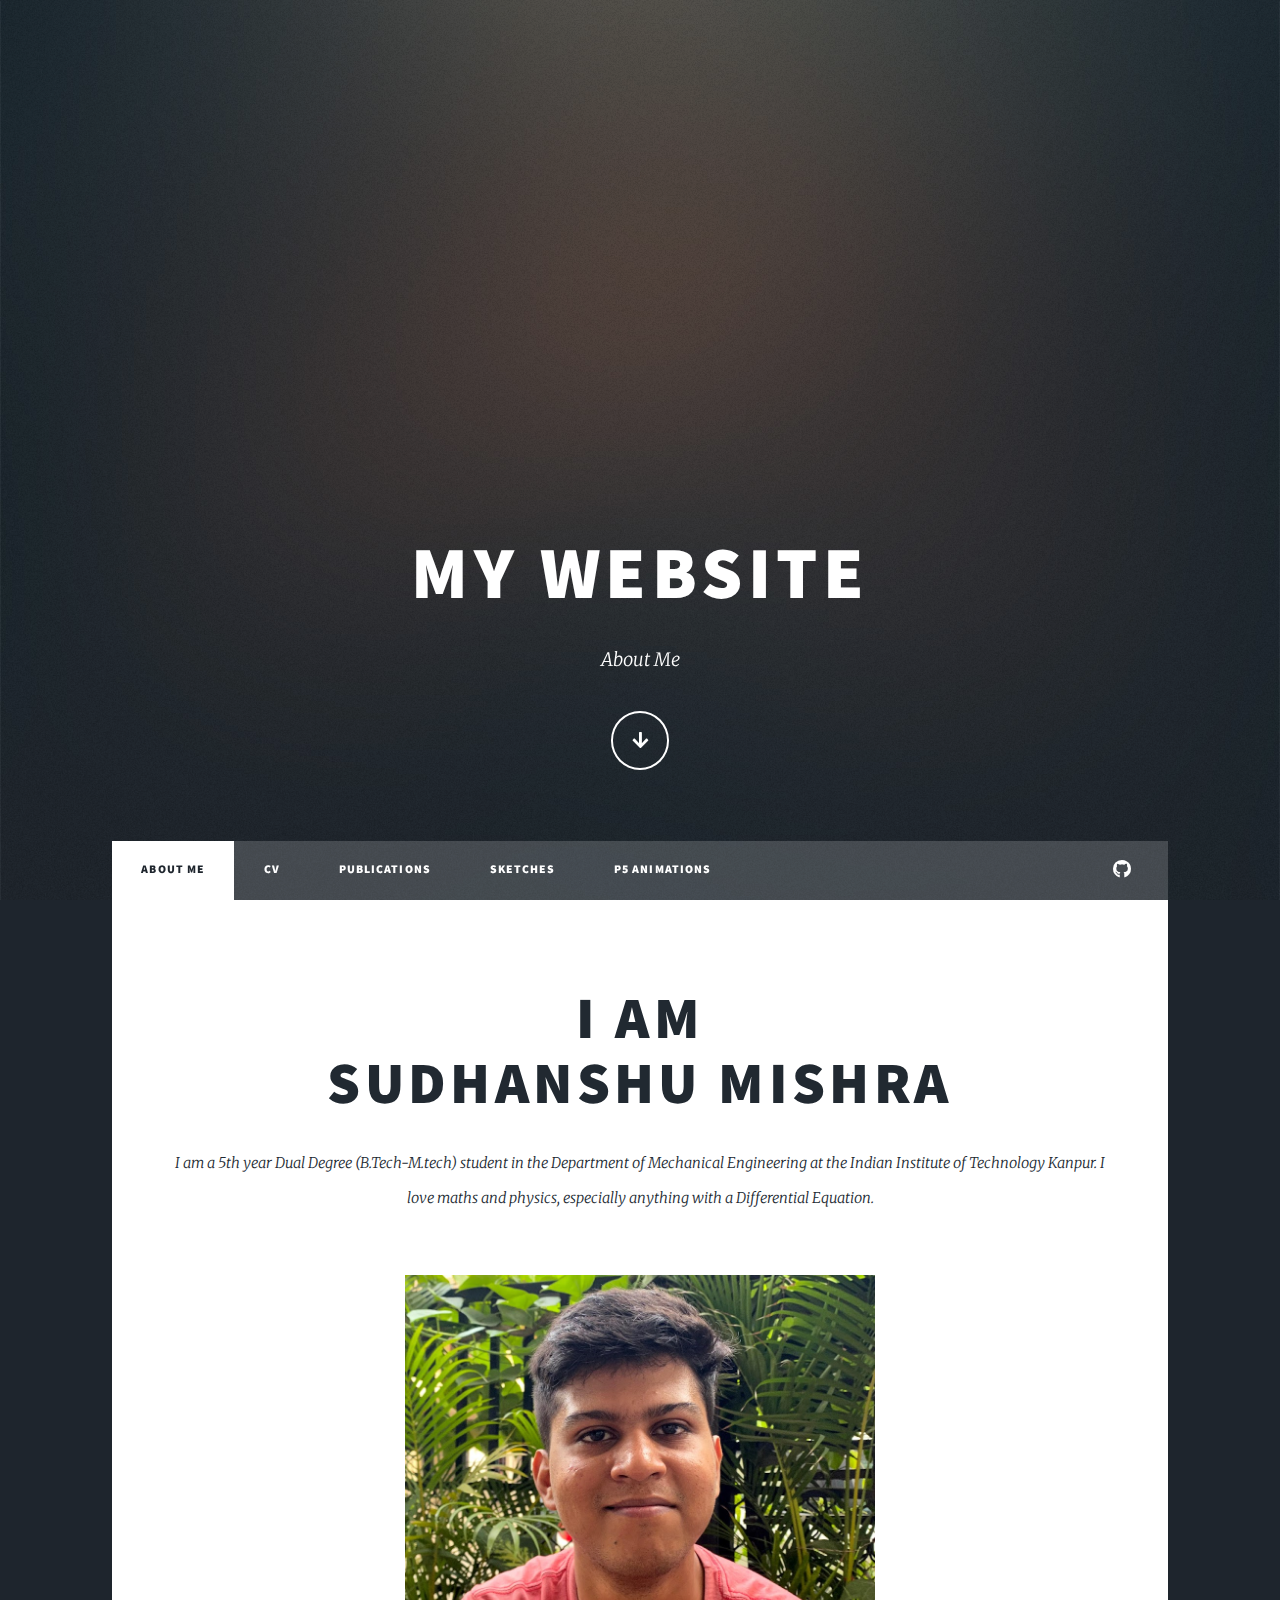
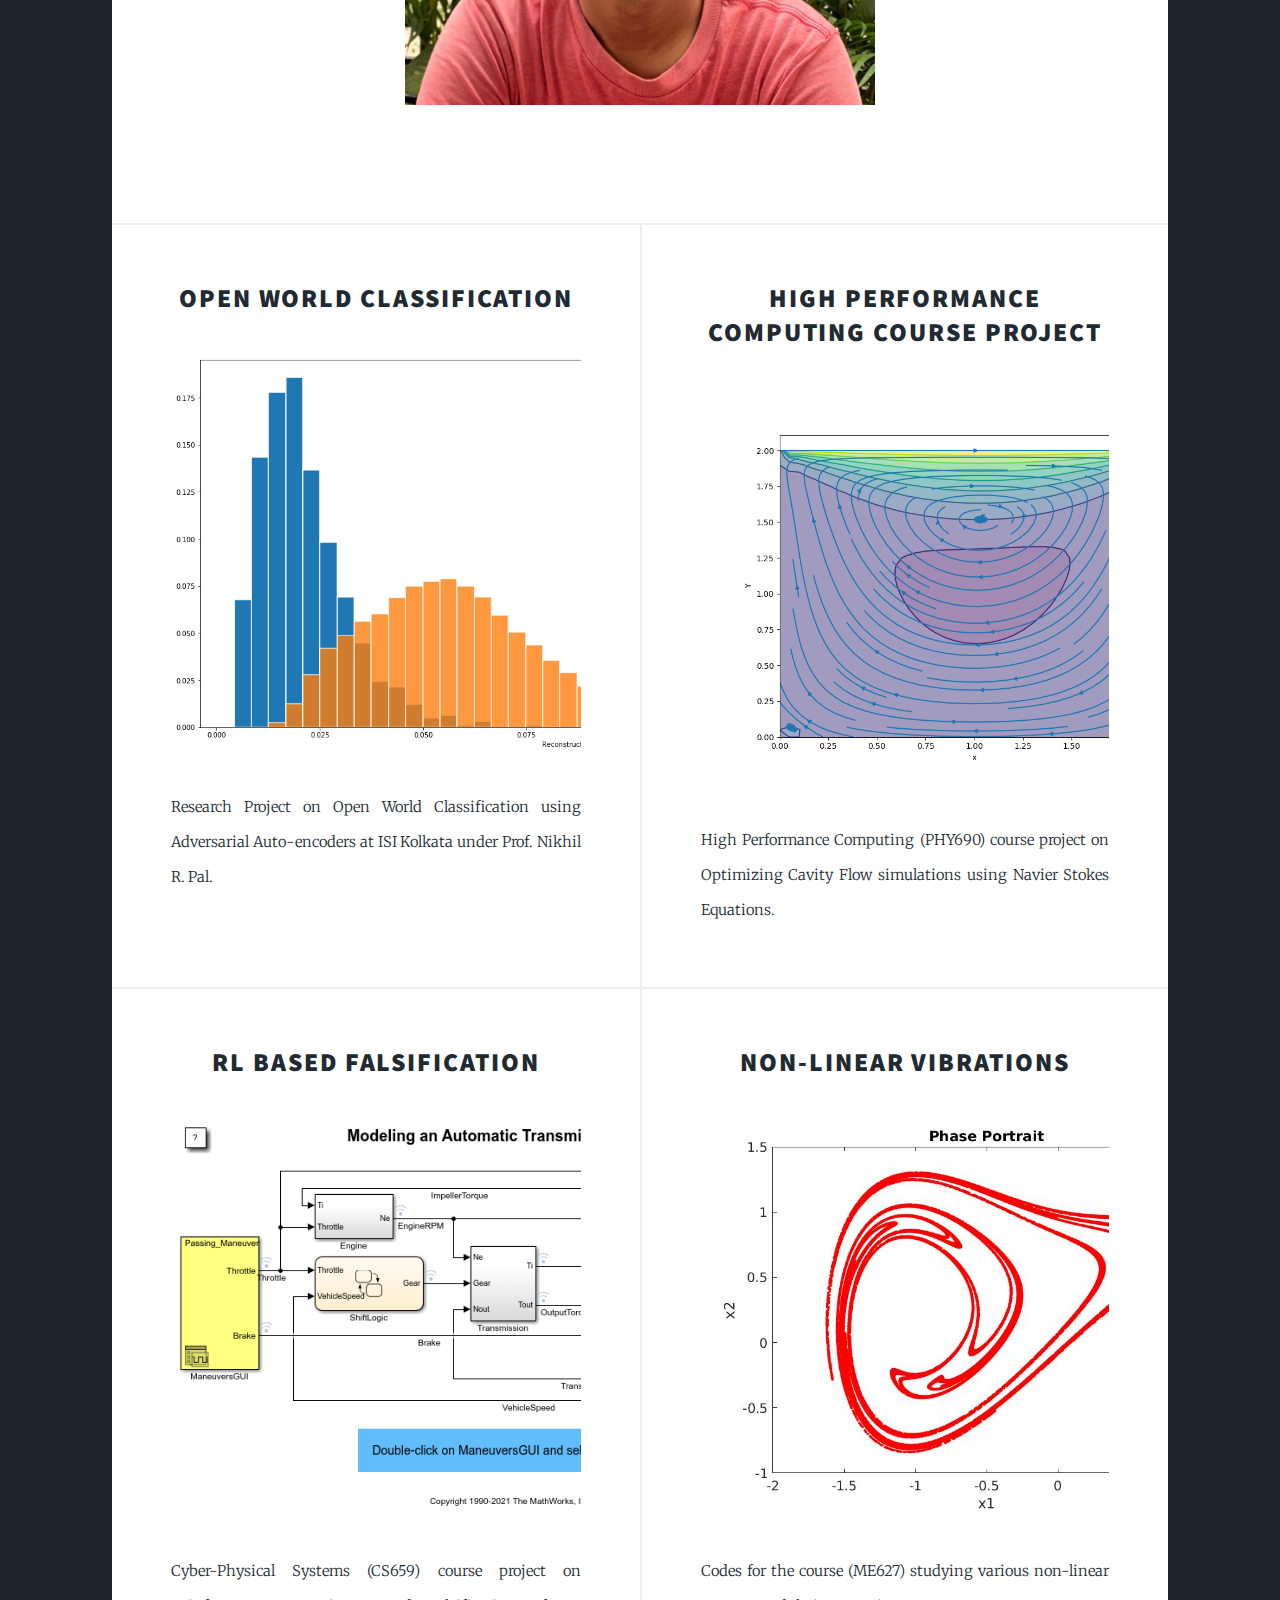
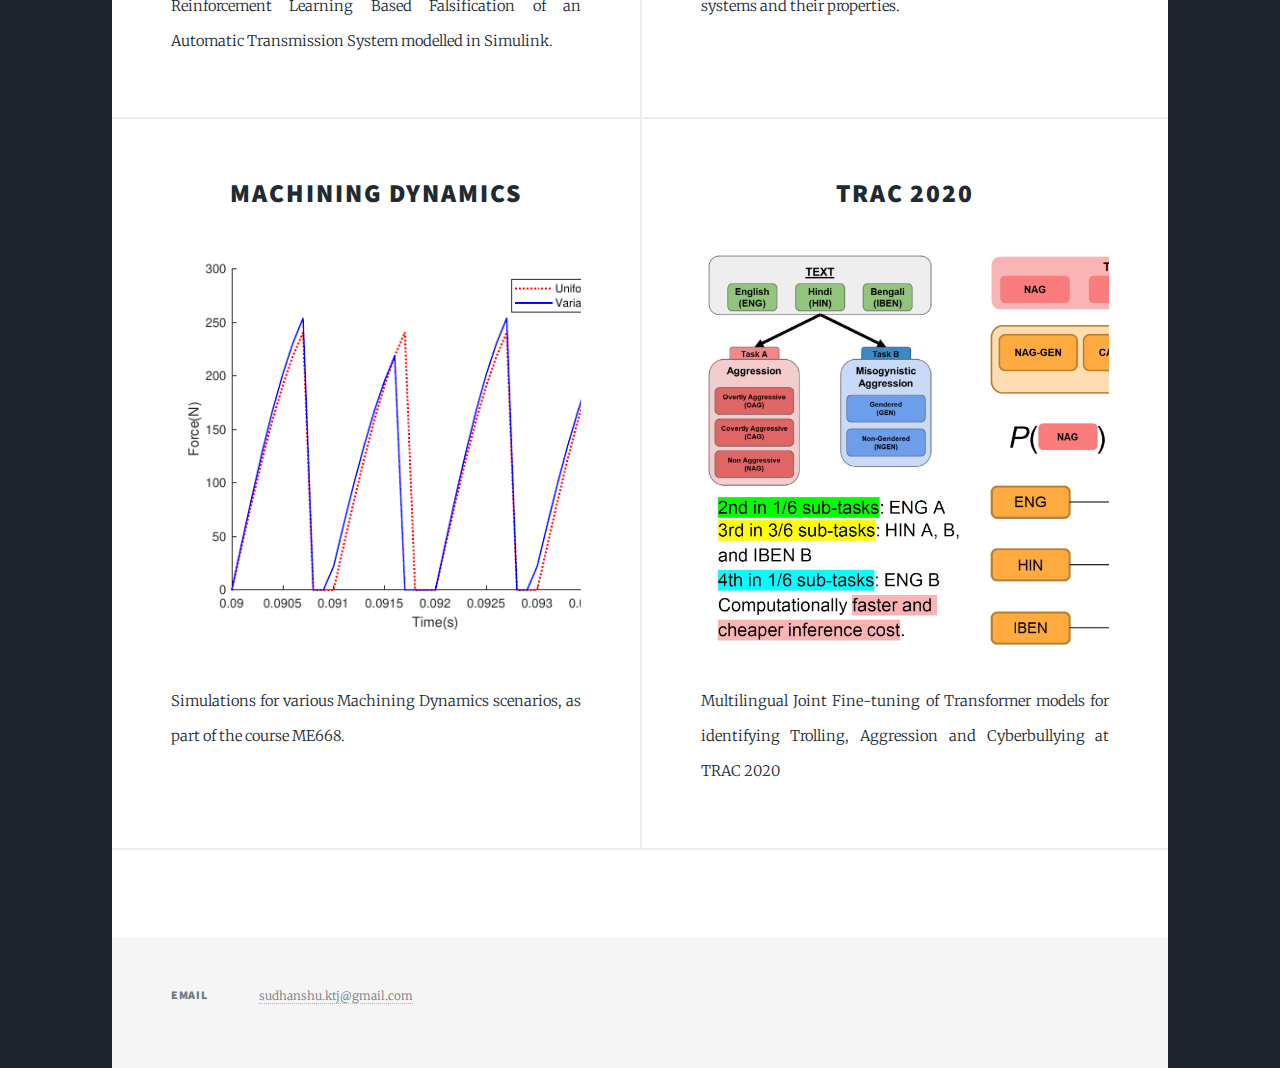
==== commit c2e8dd1d: "Polished Website" ====
--- a/index.html
+++ b/index.html
@@ -28,23 +28,20 @@
 
 				<!-- Header -->
 					<header id="header">
-						<a href="index.html" class="logo">Portfolio</a>
+						<a href="index.html" class="logo">About Me</a>
 					</header>
 
 				<!-- Nav -->
 					<nav id="nav">
 						<ul class="links">
 							<li class="active"><a href="index.html">About Me</a></li>
-							<li><a href="generic.html">CV</a></li>
-							<li><a href="generic.html">Publications</a></li>
-							<li><a href="generic.html">Projects</a></li>
+							<li><a href="CV.html">CV</a></li>
+							<li><a href="Publications.html">Publications</a></li>
 							<li><a href="sketch.html">Sketches</a></li>
-							<li><a href="generic.html">Photography</a></li>
-							<li><a href="generic.html">Random Stuff</a></li>
-							<li><a href="elements.html">Elements Reference</a></li>
+							<li><a href="P5_Anims.html">P5 Animations</a></li>
+							<!-- <li><a href="elements.html">Elements Reference</a></li> -->
 						</ul>
 						<ul class="icons">
-							<li><a href="https://www.instagram.com/the_sudhanshu_mishra/" class="icon brands fa-instagram"><span class="label">Instagram</span></a></li>
 							<li><a href="https://github.com/ghostktjMactavish" class="icon brands fa-github"><span class="label">GitHub</span></a></li>
 						</ul>
 					</nav>
@@ -60,7 +57,7 @@
 									Sudhanshu Mishra</a></h2>
 									<p>I am a 5th year Dual Degree (B.Tech-M.tech) student in the Department of Mechanical Engineering at the Indian Institute of Technology Kanpur. I love maths and physics, especially anything with a Differential Equation.</p>
 								</header>
-								<a href="#" class="image main"><img src="images/ProfilePic.jpg" alt="" /></a>
+								<a href="#" class="image main"><img src="images/ProfilePic1.jpg" alt="" /></a>
 							</article>
 
 						<!-- Posts -->
--- a/assets/css/main.css
+++ b/assets/css/main.css
@@ -4690,4 +4690,13 @@
 			visibility: visible;
 		}
 
+	}
+	
+	#FlockSim button
+	{
+		width: 150px;
+		height: 60px;
+		font-size: 14px;
+		padding: 0px 0px 0px 0px;
+		word-wrap: break-word;
 	}